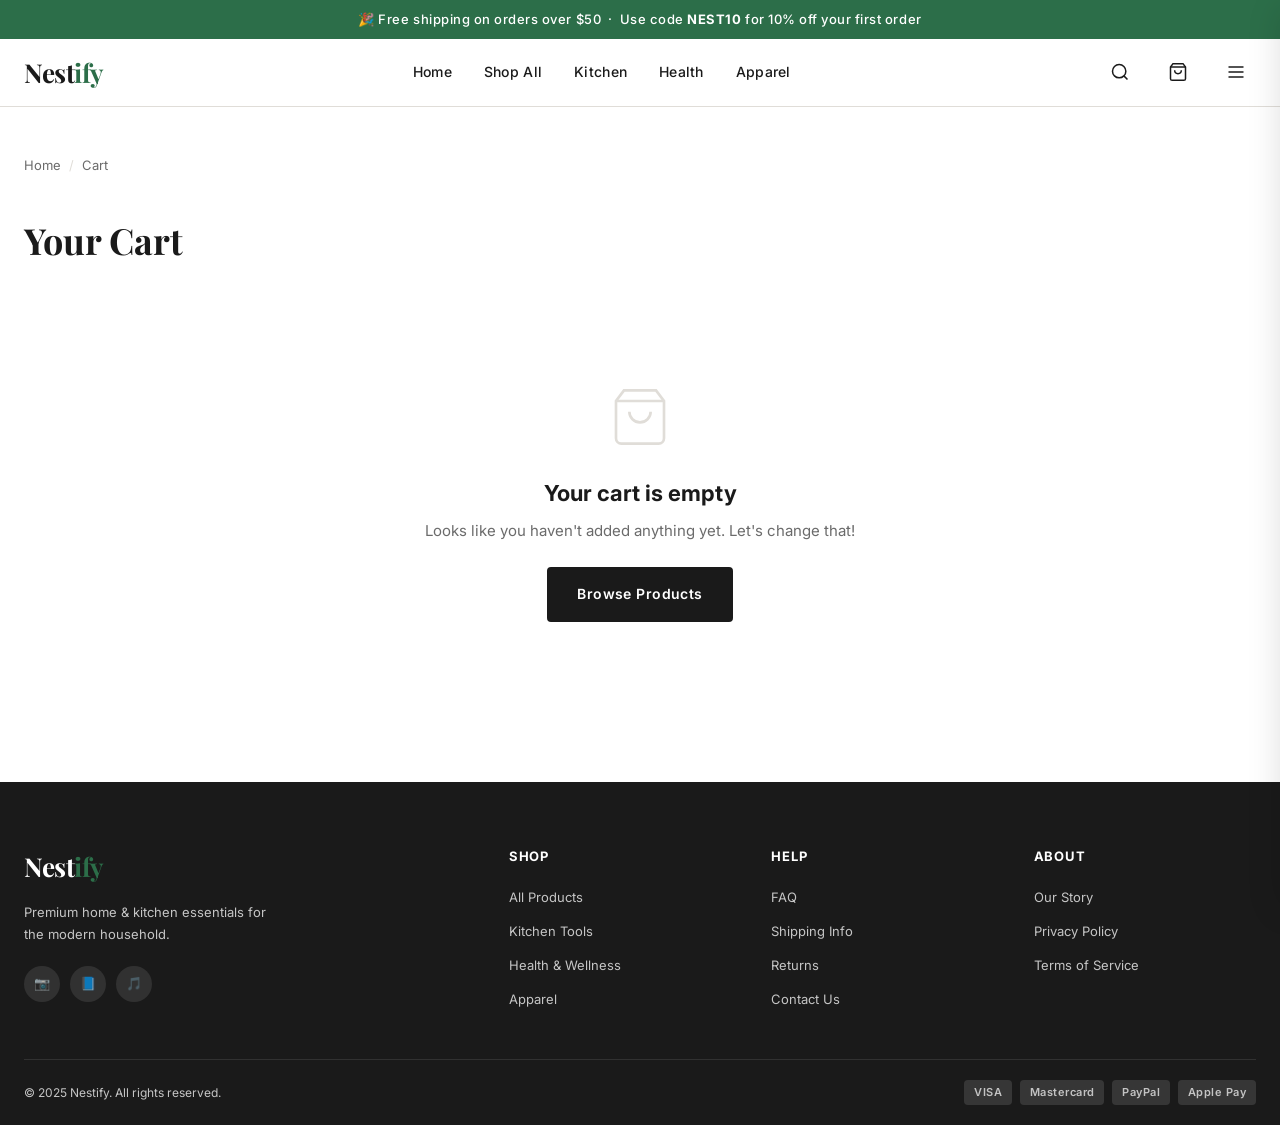
==== nestify/cart.html @ c95e694c "Add Nestify Shopify Dawn-theme prototype store Complete static prototype of the Nestify e-commerce s" ====
<!DOCTYPE html>
<html lang="en">
<head>
  <meta charset="UTF-8" />
  <meta name="viewport" content="width=device-width, initial-scale=1.0" />
  <title>Cart — Nestify</title>
  <link rel="preconnect" href="https://fonts.googleapis.com" />
  <link href="https://fonts.googleapis.com/css2?family=Playfair+Display:wght@700&family=Inter:wght@400;500;600;700;800&display=swap" rel="stylesheet" />
  <link rel="stylesheet" href="css/nestify-theme.css" />
</head>
<body>

<!-- ANNOUNCEMENT BAR -->
<div class="announcement-bar">
  🎉 Free shipping on orders over $50 &nbsp;·&nbsp; Use code <strong>NEST10</strong> for 10% off your first order
</div>

<!-- HEADER -->
<header class="site-header">
  <div class="container header-inner">
    <a href="index.html" class="site-logo">Nest<span>ify</span></a>
    <nav class="header-nav">
      <a href="index.html">Home</a>
      <a href="collections.html">Shop All</a>
      <a href="collections.html#kitchen">Kitchen</a>
      <a href="collections.html#health">Health</a>
      <a href="collections.html#apparel">Apparel</a>
    </nav>
    <div class="header-actions">
      <button aria-label="Search" onclick="toggleSearch()">
        <svg viewBox="0 0 24 24"><circle cx="11" cy="11" r="8"/><path d="m21 21-4.35-4.35"/></svg>
      </button>
      <a href="cart.html" aria-label="Cart" class="active">
        <svg viewBox="0 0 24 24"><path d="M6 2 3 6v14a2 2 0 0 0 2 2h14a2 2 0 0 0 2-2V6l-3-4z"/><line x1="3" y1="6" x2="21" y2="6"/><path d="M16 10a4 4 0 0 1-8 0"/></svg>
        <span class="cart-count" id="cart-count">0</span>
      </a>
      <button class="menu-toggle" aria-label="Menu" onclick="toggleMenu()">
        <svg viewBox="0 0 24 24"><line x1="3" y1="12" x2="21" y2="12"/><line x1="3" y1="6" x2="21" y2="6"/><line x1="3" y1="18" x2="21" y2="18"/></svg>
      </button>
    </div>
  </div>
</header>

<div class="drawer-overlay" id="drawer-overlay" onclick="toggleMenu()"></div>
<div class="mobile-drawer" id="mobile-drawer">
  <div style="padding:24px;">
    <div style="display:flex;justify-content:space-between;align-items:center;margin-bottom:32px;">
      <span class="site-logo">Nest<span>ify</span></span>
      <button onclick="toggleMenu()" style="font-size:22px;background:none;border:none;cursor:pointer;">✕</button>
    </div>
    <nav style="display:flex;flex-direction:column;gap:20px;">
      <a href="index.html" style="font-size:18px;font-weight:600;">Home</a>
      <a href="collections.html" style="font-size:18px;font-weight:600;">Shop All</a>
      <a href="cart.html" style="font-size:18px;font-weight:600;">Cart</a>
    </nav>
  </div>
</div>

<!-- CART PAGE -->
<main class="cart-page">
  <div class="container">
    <nav class="breadcrumb">
      <a href="index.html">Home</a>
      <span class="breadcrumb-sep">/</span>
      <span>Cart</span>
    </nav>

    <h1>Your Cart <span id="cart-item-count" style="font-size:22px;font-weight:400;color:var(--color-text-muted);"></span></h1>

    <!-- EMPTY STATE -->
    <div class="empty-cart" id="empty-cart" style="display:none;">
      <svg viewBox="0 0 24 24">
        <path d="M6 2 3 6v14a2 2 0 0 0 2 2h14a2 2 0 0 0 2-2V6l-3-4z"/>
        <line x1="3" y1="6" x2="21" y2="6"/>
        <path d="M16 10a4 4 0 0 1-8 0"/>
      </svg>
      <h2>Your cart is empty</h2>
      <p>Looks like you haven't added anything yet. Let's change that!</p>
      <a href="collections.html" class="btn btn-dark">Browse Products</a>
    </div>

    <!-- CART CONTENT -->
    <div class="cart-layout" id="cart-content">

      <!-- ITEMS -->
      <div>
        <div class="cart-items" id="cart-items-list"></div>

        <!-- CONTINUE SHOPPING -->
        <div style="margin-top:24px;">
          <a href="collections.html" style="font-size:13px;color:var(--color-text-muted);display:inline-flex;align-items:center;gap:6px;">
            ← Continue shopping
          </a>
        </div>
      </div>

      <!-- SUMMARY -->
      <div>
        <div class="cart-summary">
          <h3>Order Summary</h3>

          <div class="summary-line">
            <span>Subtotal (<span id="sum-qty">0</span> items)</span>
            <span id="sum-subtotal">$0.00</span>
          </div>
          <div class="summary-line">
            <span>Shipping</span>
            <span id="sum-shipping">Calculated at checkout</span>
          </div>
          <div class="summary-line">
            <span>Discount</span>
            <span id="sum-discount" style="color:var(--color-sale);">—</span>
          </div>

          <div class="summary-total">
            <span>Estimated Total</span>
            <span id="sum-total">$0.00</span>
          </div>

          <button class="btn-green btn" onclick="checkout()" style="margin-bottom:12px;">
            Proceed to Checkout →
          </button>
          <button class="btn btn-outline" onclick="window.location='collections.html'" style="width:100%;padding:13px;">
            Continue Shopping
          </button>

          <!-- PROMO CODE -->
          <div style="margin-top:20px;padding-top:20px;border-top:1px solid var(--color-border);">
            <p style="font-size:12px;font-weight:700;letter-spacing:.04em;text-transform:uppercase;margin-bottom:8px;">Discount Code</p>
            <div style="display:flex;gap:0;">
              <input type="text" id="promo-input" placeholder="NEST10" style="flex:1;padding:10px 14px;border:1px solid var(--color-border);border-radius:var(--radius) 0 0 var(--radius);font-size:13px;font-family:inherit;outline:none;" />
              <button onclick="applyPromo()" style="padding:10px 16px;background:var(--color-text);color:#fff;font-size:13px;font-weight:600;border-radius:0 var(--radius) var(--radius) 0;font-family:inherit;cursor:pointer;border:none;">Apply</button>
            </div>
            <p id="promo-msg" style="font-size:12px;margin-top:6px;color:var(--color-accent);display:none;">✓ Discount applied!</p>
          </div>

          <!-- NOTE -->
          <div class="cart-note" style="margin-top:16px;">
            <label for="order-note">Order Note</label>
            <textarea id="order-note" placeholder="Any special instructions? Gift message?"></textarea>
          </div>

          <!-- TRUST BADGES -->
          <div style="display:flex;flex-direction:column;gap:8px;margin-top:16px;padding-top:16px;border-top:1px solid var(--color-border);">
            <div style="display:flex;align-items:center;gap:8px;font-size:12px;color:var(--color-text-muted);">
              <span>🔒</span> SSL encrypted secure checkout
            </div>
            <div style="display:flex;align-items:center;gap:8px;font-size:12px;color:var(--color-text-muted);">
              <span>↩️</span> 30-day hassle-free returns
            </div>
            <div style="display:flex;align-items:center;gap:8px;font-size:12px;color:var(--color-text-muted);">
              <span>🚚</span> Free shipping on orders over $50
            </div>
          </div>
        </div>

        <!-- PAYMENT ICONS -->
        <div style="text-align:center;margin-top:16px;">
          <p style="font-size:11px;color:var(--color-text-muted);margin-bottom:8px;">We accept</p>
          <div class="footer-payments" style="justify-content:center;">
            <span class="payment-badge">VISA</span>
            <span class="payment-badge">Mastercard</span>
            <span class="payment-badge">PayPal</span>
            <span class="payment-badge">Apple Pay</span>
            <span class="payment-badge">Shop Pay</span>
          </div>
        </div>
      </div>
    </div>

  </div>
</main>

<!-- FOOTER -->
<footer class="site-footer">
  <div class="container">
    <div class="footer-grid">
      <div class="footer-brand">
        <a href="index.html" class="site-logo">Nest<span>ify</span></a>
        <p>Premium home & kitchen essentials for the modern household.</p>
        <div class="footer-social">
          <a href="#" aria-label="Instagram">📷</a>
          <a href="#" aria-label="Facebook">📘</a>
          <a href="#" aria-label="TikTok">🎵</a>
        </div>
      </div>
      <div class="footer-col">
        <h4>Shop</h4>
        <ul>
          <li><a href="collections.html">All Products</a></li>
          <li><a href="collections.html#kitchen">Kitchen Tools</a></li>
          <li><a href="collections.html#health">Health & Wellness</a></li>
          <li><a href="collections.html#apparel">Apparel</a></li>
        </ul>
      </div>
      <div class="footer-col">
        <h4>Help</h4>
        <ul>
          <li><a href="#">FAQ</a></li>
          <li><a href="#">Shipping Info</a></li>
          <li><a href="#">Returns</a></li>
          <li><a href="#">Contact Us</a></li>
        </ul>
      </div>
      <div class="footer-col">
        <h4>About</h4>
        <ul>
          <li><a href="#">Our Story</a></li>
          <li><a href="#">Privacy Policy</a></li>
          <li><a href="#">Terms of Service</a></li>
        </ul>
      </div>
    </div>
    <div class="footer-bottom">
      <p>© 2025 Nestify. All rights reserved.</p>
      <div class="footer-payments">
        <span class="payment-badge">VISA</span>
        <span class="payment-badge">Mastercard</span>
        <span class="payment-badge">PayPal</span>
        <span class="payment-badge">Apple Pay</span>
      </div>
    </div>
  </div>
</footer>

<div class="toast" id="toast">
  <span class="toast-icon">✓</span>
  <span id="toast-msg">Item removed from cart.</span>
</div>

<script src="js/main.js"></script>
<script>
  document.addEventListener('DOMContentLoaded', renderCartPage);
</script>
</body>
</html>
---- nestify/css/nestify-theme.css ----
/* ============================================
   NESTIFY — Shopify Dawn Theme Prototype
   ============================================ */

/* --- Reset & Base --- */
*, *::before, *::after { box-sizing: border-box; margin: 0; padding: 0; }

:root {
  --color-bg: #ffffff;
  --color-bg-secondary: #f8f7f5;
  --color-text: #1a1a1a;
  --color-text-muted: #6b6b6b;
  --color-border: #e0ddd8;
  --color-accent: #2c6e49;
  --color-accent-hover: #1e4f34;
  --color-badge: #d4edda;
  --color-badge-text: #155724;
  --color-error: #c0392b;
  --color-sale: #c0392b;
  --font-heading: 'Playfair Display', Georgia, serif;
  --font-body: 'Inter', 'Helvetica Neue', Arial, sans-serif;
  --radius: 4px;
  --radius-lg: 8px;
  --shadow-sm: 0 1px 4px rgba(0,0,0,.07);
  --shadow-md: 0 4px 16px rgba(0,0,0,.10);
  --shadow-lg: 0 8px 32px rgba(0,0,0,.13);
  --transition: .22s ease;
  --header-h: 68px;
  --max-w: 1320px;
  --gutter: 24px;
}

html { scroll-behavior: smooth; }

body {
  font-family: var(--font-body);
  background: var(--color-bg);
  color: var(--color-text);
  font-size: 15px;
  line-height: 1.6;
  -webkit-font-smoothing: antialiased;
}

img { display: block; max-width: 100%; }
a { color: inherit; text-decoration: none; }
button { cursor: pointer; border: none; background: none; font-family: inherit; }
ul { list-style: none; }

.container {
  max-width: var(--max-w);
  margin: 0 auto;
  padding: 0 var(--gutter);
}

/* ============ ANNOUNCEMENT BAR ============ */
.announcement-bar {
  background: var(--color-accent);
  color: #fff;
  text-align: center;
  font-size: 13px;
  letter-spacing: .04em;
  padding: 9px 16px;
  font-weight: 500;
}

/* ============ HEADER ============ */
.site-header {
  position: sticky;
  top: 0;
  z-index: 900;
  background: var(--color-bg);
  border-bottom: 1px solid var(--color-border);
  height: var(--header-h);
  display: flex;
  align-items: center;
}

.header-inner {
  display: flex;
  align-items: center;
  justify-content: space-between;
  width: 100%;
}

.site-logo {
  font-family: var(--font-heading);
  font-size: 26px;
  font-weight: 700;
  color: var(--color-text);
  letter-spacing: -.5px;
}
.site-logo span { color: var(--color-accent); }

.header-nav { display: flex; align-items: center; gap: 32px; }
.header-nav a {
  font-size: 14px;
  font-weight: 500;
  color: var(--color-text);
  letter-spacing: .02em;
  position: relative;
  transition: color var(--transition);
}
.header-nav a::after {
  content: '';
  position: absolute;
  bottom: -3px; left: 0;
  width: 0; height: 2px;
  background: var(--color-accent);
  transition: width var(--transition);
}
.header-nav a:hover { color: var(--color-accent); }
.header-nav a:hover::after, .header-nav a.active::after { width: 100%; }
.header-nav a.active { color: var(--color-accent); }

.header-actions { display: flex; align-items: center; gap: 18px; }
.header-actions button, .header-actions a {
  display: flex; align-items: center; justify-content: center;
  width: 40px; height: 40px;
  border-radius: 50%;
  transition: background var(--transition);
  position: relative;
}
.header-actions button:hover, .header-actions a:hover { background: var(--color-bg-secondary); }
.header-actions svg { width: 20px; height: 20px; stroke: var(--color-text); fill: none; stroke-width: 1.8; }

.cart-count {
  position: absolute; top: 4px; right: 4px;
  background: var(--color-accent);
  color: #fff;
  font-size: 10px; font-weight: 700;
  width: 16px; height: 16px;
  border-radius: 50%;
  display: flex; align-items: center; justify-content: center;
  line-height: 1;
}

.menu-toggle { display: none; }

/* ============ HERO ============ */
.hero {
  position: relative;
  background: linear-gradient(135deg, #1a3a2a 0%, #2c6e49 50%, #3d9970 100%);
  min-height: 580px;
  display: flex; align-items: center;
  overflow: hidden;
}
.hero::before {
  content: '';
  position: absolute; inset: 0;
  background: url("data:image/svg+xml,%3Csvg width='60' height='60' viewBox='0 0 60 60' xmlns='http://www.w3.org/2000/svg'%3E%3Cg fill='none' fill-rule='evenodd'%3E%3Cg fill='%23ffffff' fill-opacity='0.03'%3E%3Cpath d='M36 34v-4h-2v4h-4v2h4v4h2v-4h4v-2h-4zm0-30V0h-2v4h-4v2h4v4h2V6h4V4h-4zM6 34v-4H4v4H0v2h4v4h2v-4h4v-2H6zM6 4V0H4v4H0v2h4v4h2V6h4V4H6z'/%3E%3C/g%3E%3C/g%3E%3C/svg%3E");
}

.hero-content {
  position: relative;
  z-index: 1;
  max-width: 640px;
}
.hero-eyebrow {
  font-size: 12px;
  font-weight: 600;
  letter-spacing: .12em;
  text-transform: uppercase;
  color: rgba(255,255,255,.7);
  margin-bottom: 16px;
}
.hero h1 {
  font-family: var(--font-heading);
  font-size: clamp(36px, 5vw, 62px);
  font-weight: 700;
  color: #fff;
  line-height: 1.1;
  margin-bottom: 20px;
  letter-spacing: -.5px;
}
.hero p {
  font-size: 17px;
  color: rgba(255,255,255,.82);
  margin-bottom: 36px;
  max-width: 480px;
  line-height: 1.65;
}
.hero-btns { display: flex; gap: 14px; flex-wrap: wrap; }

/* ============ BUTTONS ============ */
.btn {
  display: inline-flex; align-items: center; justify-content: center; gap: 8px;
  padding: 14px 28px;
  font-size: 14px; font-weight: 600;
  letter-spacing: .03em;
  border-radius: var(--radius);
  transition: all var(--transition);
  white-space: nowrap;
}
.btn-primary {
  background: #fff;
  color: var(--color-accent);
  border: 2px solid #fff;
}
.btn-primary:hover {
  background: transparent;
  color: #fff;
}
.btn-secondary {
  background: transparent;
  color: #fff;
  border: 2px solid rgba(255,255,255,.6);
}
.btn-secondary:hover {
  background: rgba(255,255,255,.1);
  border-color: #fff;
}
.btn-dark {
  background: var(--color-text);
  color: #fff;
  border: 2px solid var(--color-text);
}
.btn-dark:hover { background: #333; border-color: #333; }
.btn-outline {
  background: transparent;
  color: var(--color-text);
  border: 2px solid var(--color-border);
}
.btn-outline:hover { border-color: var(--color-text); }
.btn-green {
  background: var(--color-accent);
  color: #fff;
  border: 2px solid var(--color-accent);
  width: 100%;
  padding: 15px;
  font-size: 15px;
}
.btn-green:hover { background: var(--color-accent-hover); border-color: var(--color-accent-hover); }

/* ============ SECTION HEADER ============ */
.section { padding: 72px 0; }
.section-alt { background: var(--color-bg-secondary); }

.section-header {
  text-align: center;
  margin-bottom: 48px;
}
.section-header .eyebrow {
  font-size: 11px; font-weight: 700;
  letter-spacing: .14em; text-transform: uppercase;
  color: var(--color-accent);
  margin-bottom: 10px;
}
.section-header h2 {
  font-family: var(--font-heading);
  font-size: clamp(26px, 3.5vw, 40px);
  font-weight: 700;
  letter-spacing: -.3px;
  margin-bottom: 12px;
}
.section-header p {
  color: var(--color-text-muted);
  font-size: 15px;
  max-width: 520px;
  margin: 0 auto;
}

/* ============ PRODUCT GRID ============ */
.product-grid {
  display: grid;
  grid-template-columns: repeat(auto-fill, minmax(260px, 1fr));
  gap: 28px;
}

.product-card {
  background: var(--color-bg);
  border-radius: var(--radius-lg);
  overflow: hidden;
  border: 1px solid var(--color-border);
  transition: box-shadow var(--transition), transform var(--transition);
  position: relative;
}
.product-card:hover {
  box-shadow: var(--shadow-md);
  transform: translateY(-3px);
}

.product-card-media {
  position: relative;
  overflow: hidden;
  aspect-ratio: 1 / 1;
  background: var(--color-bg-secondary);
}
.product-card-media img {
  width: 100%; height: 100%;
  object-fit: cover;
  transition: transform .4s ease;
}
.product-card:hover .product-card-media img { transform: scale(1.04); }

.product-badge {
  position: absolute; top: 12px; left: 12px;
  background: var(--color-accent);
  color: #fff;
  font-size: 11px; font-weight: 700;
  padding: 4px 10px;
  border-radius: 50px;
  letter-spacing: .04em;
  text-transform: uppercase;
}
.product-badge.sale { background: var(--color-sale); }

.product-card-quick-add {
  position: absolute; bottom: 0; left: 0; right: 0;
  background: rgba(255,255,255,.96);
  padding: 14px 16px;
  transform: translateY(100%);
  transition: transform var(--transition);
  border-top: 1px solid var(--color-border);
}
.product-card:hover .product-card-quick-add { transform: translateY(0); }

.product-card-info { padding: 16px; }
.product-card-vendor {
  font-size: 11px; font-weight: 600;
  text-transform: uppercase; letter-spacing: .08em;
  color: var(--color-text-muted);
  margin-bottom: 5px;
}
.product-card-title {
  font-size: 15px; font-weight: 600;
  color: var(--color-text);
  margin-bottom: 8px;
  line-height: 1.35;
}
.product-card-title a:hover { color: var(--color-accent); }

.product-price { display: flex; align-items: center; gap: 8px; }
.price { font-size: 16px; font-weight: 700; color: var(--color-text); }
.price-compare {
  font-size: 13px; color: var(--color-text-muted);
  text-decoration: line-through;
}
.price-sale { color: var(--color-sale); }

.product-rating { display: flex; align-items: center; gap: 5px; margin-top: 6px; }
.stars { color: #f4a900; font-size: 13px; letter-spacing: 1px; }
.rating-count { font-size: 12px; color: var(--color-text-muted); }

/* ============ MARQUEE BAND ============ */
.marquee-band {
  background: var(--color-text);
  color: #fff;
  padding: 14px 0;
  overflow: hidden;
}
.marquee-track {
  display: flex;
  gap: 0;
  animation: marquee 28s linear infinite;
  width: max-content;
}
.marquee-item {
  white-space: nowrap;
  font-size: 13px; font-weight: 600;
  letter-spacing: .06em;
  text-transform: uppercase;
  padding: 0 32px;
  display: flex; align-items: center; gap: 16px;
}
.marquee-item::before { content: '★'; color: var(--color-accent); font-size: 10px; }
@keyframes marquee { from { transform: translateX(0); } to { transform: translateX(-50%); } }

/* ============ CATEGORIES ============ */
.categories-grid {
  display: grid;
  grid-template-columns: repeat(4, 1fr);
  gap: 16px;
}
.category-card {
  position: relative; border-radius: var(--radius-lg); overflow: hidden;
  aspect-ratio: 3/4; cursor: pointer;
}
.category-card-bg {
  width: 100%; height: 100%;
  object-fit: cover;
  transition: transform .5s ease;
}
.category-card:hover .category-card-bg { transform: scale(1.07); }
.category-overlay {
  position: absolute; inset: 0;
  background: linear-gradient(to top, rgba(0,0,0,.65) 0%, transparent 55%);
  display: flex; align-items: flex-end;
  padding: 20px;
}
.category-label {
  font-size: 15px; font-weight: 700;
  color: #fff; letter-spacing: .02em;
}
.category-count {
  font-size: 12px; color: rgba(255,255,255,.7);
  margin-top: 2px;
}

/* ============ FEATURES BAR ============ */
.features-bar {
  display: grid;
  grid-template-columns: repeat(4, 1fr);
  gap: 0;
  border: 1px solid var(--color-border);
  border-radius: var(--radius-lg);
  overflow: hidden;
}
.feature-item {
  display: flex; align-items: flex-start; gap: 14px;
  padding: 28px 24px;
  border-right: 1px solid var(--color-border);
}
.feature-item:last-child { border-right: none; }
.feature-icon {
  width: 44px; height: 44px; flex-shrink: 0;
  background: var(--color-bg-secondary);
  border-radius: 50%;
  display: flex; align-items: center; justify-content: center;
}
.feature-icon svg { width: 20px; height: 20px; stroke: var(--color-accent); fill: none; stroke-width: 1.8; }
.feature-text h4 { font-size: 14px; font-weight: 700; margin-bottom: 3px; }
.feature-text p { font-size: 12px; color: var(--color-text-muted); line-height: 1.4; }

/* ============ TESTIMONIALS ============ */
.testimonials-grid {
  display: grid;
  grid-template-columns: repeat(3, 1fr);
  gap: 24px;
}
.testimonial-card {
  background: var(--color-bg);
  border: 1px solid var(--color-border);
  border-radius: var(--radius-lg);
  padding: 28px;
}
.testimonial-stars { color: #f4a900; font-size: 16px; margin-bottom: 14px; }
.testimonial-text {
  font-size: 14px; line-height: 1.7;
  color: var(--color-text);
  margin-bottom: 20px;
  font-style: italic;
}
.testimonial-author { display: flex; align-items: center; gap: 12px; }
.testimonial-avatar {
  width: 40px; height: 40px; border-radius: 50%;
  background: var(--color-accent);
  display: flex; align-items: center; justify-content: center;
  font-size: 15px; font-weight: 700; color: #fff;
  flex-shrink: 0;
}
.testimonial-name { font-size: 14px; font-weight: 700; }
.testimonial-location { font-size: 12px; color: var(--color-text-muted); }

/* ============ NEWSLETTER ============ */
.newsletter {
  background: var(--color-accent);
  border-radius: var(--radius-lg);
  padding: 56px 48px;
  display: flex; align-items: center; justify-content: space-between;
  gap: 40px;
  flex-wrap: wrap;
}
.newsletter-copy h2 {
  font-family: var(--font-heading);
  font-size: 30px; color: #fff; font-weight: 700;
  margin-bottom: 8px;
}
.newsletter-copy p { color: rgba(255,255,255,.8); font-size: 15px; }
.newsletter-form { display: flex; gap: 0; max-width: 420px; flex: 1; min-width: 280px; }
.newsletter-form input {
  flex: 1; padding: 14px 18px;
  border: none; border-radius: var(--radius) 0 0 var(--radius);
  font-size: 14px; font-family: inherit;
  outline: none;
}
.newsletter-form button {
  padding: 14px 22px;
  background: var(--color-text);
  color: #fff;
  font-size: 14px; font-weight: 600;
  border-radius: 0 var(--radius) var(--radius) 0;
  transition: background var(--transition);
  font-family: inherit;
}
.newsletter-form button:hover { background: #333; }

/* ============ FOOTER ============ */
.site-footer {
  background: var(--color-text);
  color: rgba(255,255,255,.75);
  padding: 64px 0 0;
}
.footer-grid {
  display: grid;
  grid-template-columns: 2fr 1fr 1fr 1fr;
  gap: 40px;
  padding-bottom: 48px;
  border-bottom: 1px solid rgba(255,255,255,.1);
}
.footer-brand .site-logo { color: #fff; margin-bottom: 14px; display: block; }
.footer-brand p { font-size: 13px; line-height: 1.7; max-width: 260px; }
.footer-social { display: flex; gap: 10px; margin-top: 20px; }
.footer-social a {
  width: 36px; height: 36px;
  background: rgba(255,255,255,.1);
  border-radius: 50%;
  display: flex; align-items: center; justify-content: center;
  transition: background var(--transition);
  font-size: 13px;
}
.footer-social a:hover { background: var(--color-accent); }
.footer-col h4 {
  color: #fff; font-size: 13px; font-weight: 700;
  letter-spacing: .06em; text-transform: uppercase;
  margin-bottom: 18px;
}
.footer-col ul { display: flex; flex-direction: column; gap: 10px; }
.footer-col ul li a {
  font-size: 13px;
  transition: color var(--transition);
}
.footer-col ul li a:hover { color: #fff; }
.footer-bottom {
  padding: 20px 0;
  display: flex; align-items: center; justify-content: space-between;
  font-size: 12px;
}
.footer-payments { display: flex; gap: 8px; flex-wrap: wrap; }
.payment-badge {
  background: rgba(255,255,255,.12);
  border-radius: 4px; padding: 4px 10px;
  font-size: 11px; font-weight: 600; color: rgba(255,255,255,.7);
  letter-spacing: .04em;
}

/* ============ PRODUCT PAGE ============ */
.product-page { padding: 48px 0 80px; }
.breadcrumb {
  display: flex; align-items: center; gap: 8px;
  font-size: 13px; color: var(--color-text-muted);
  margin-bottom: 36px;
}
.breadcrumb a:hover { color: var(--color-text); }
.breadcrumb-sep { color: var(--color-border); }

.product-layout {
  display: grid;
  grid-template-columns: 1fr 1fr;
  gap: 60px;
  align-items: start;
}

.product-gallery { position: sticky; top: calc(var(--header-h) + 24px); }
.gallery-main {
  aspect-ratio: 1/1;
  border-radius: var(--radius-lg);
  overflow: hidden;
  background: var(--color-bg-secondary);
  margin-bottom: 12px;
}
.gallery-main img { width: 100%; height: 100%; object-fit: cover; }
.gallery-thumbs { display: flex; gap: 10px; flex-wrap: wrap; }
.gallery-thumb {
  width: 72px; height: 72px; border-radius: var(--radius);
  overflow: hidden; border: 2px solid transparent;
  cursor: pointer; transition: border-color var(--transition);
  background: var(--color-bg-secondary);
}
.gallery-thumb.active, .gallery-thumb:hover { border-color: var(--color-accent); }
.gallery-thumb img { width: 100%; height: 100%; object-fit: cover; }

.product-info {}
.product-vendor {
  font-size: 12px; font-weight: 700; letter-spacing: .08em;
  text-transform: uppercase; color: var(--color-accent);
  margin-bottom: 8px;
}
.product-title {
  font-family: var(--font-heading);
  font-size: clamp(24px, 3vw, 36px);
  font-weight: 700; line-height: 1.15;
  margin-bottom: 16px;
}
.product-rating-bar { display: flex; align-items: center; gap: 10px; margin-bottom: 20px; }
.product-rating-bar .stars { font-size: 16px; }
.product-rating-bar .rating-count { font-size: 13px; color: var(--color-text-muted); }
.product-rating-bar .divider { color: var(--color-border); }
.product-rating-bar a { font-size: 13px; color: var(--color-accent); }

.product-price-block {
  display: flex; align-items: baseline; gap: 12px;
  margin-bottom: 24px;
}
.product-price-block .price { font-size: 28px; font-weight: 800; }
.product-price-block .price-compare { font-size: 18px; }

.product-description {
  font-size: 14px; color: var(--color-text-muted);
  line-height: 1.75; margin-bottom: 28px;
  border-top: 1px solid var(--color-border);
  padding-top: 24px;
}
.product-description ul { padding-left: 18px; margin-top: 10px; }
.product-description ul li { margin-bottom: 5px; list-style: disc; }

.variant-label {
  font-size: 13px; font-weight: 700;
  margin-bottom: 10px;
}
.variant-options { display: flex; gap: 8px; flex-wrap: wrap; margin-bottom: 20px; }
.variant-btn {
  padding: 8px 16px;
  border: 2px solid var(--color-border);
  border-radius: var(--radius);
  font-size: 13px; font-weight: 500;
  transition: all var(--transition);
}
.variant-btn:hover, .variant-btn.active {
  border-color: var(--color-accent);
  color: var(--color-accent);
  background: #e8f5ee;
}

.qty-selector { display: flex; align-items: center; gap: 0; margin-bottom: 20px; }
.qty-selector label { font-size: 13px; font-weight: 700; margin-right: 14px; }
.qty-btn {
  width: 40px; height: 44px;
  border: 1px solid var(--color-border);
  background: var(--color-bg-secondary);
  font-size: 18px; font-weight: 300;
  display: flex; align-items: center; justify-content: center;
  transition: background var(--transition);
}
.qty-btn:hover { background: var(--color-border); }
.qty-btn:first-of-type { border-radius: var(--radius) 0 0 var(--radius); }
.qty-btn:last-of-type { border-radius: 0 var(--radius) var(--radius) 0; }
.qty-input {
  width: 52px; height: 44px; text-align: center;
  border: 1px solid var(--color-border);
  border-left: none; border-right: none;
  font-size: 15px; font-weight: 600;
  font-family: inherit; outline: none;
}

.product-actions { display: flex; flex-direction: column; gap: 12px; margin-bottom: 28px; }
.btn-add-cart {
  padding: 16px 28px;
  background: var(--color-text);
  color: #fff;
  font-size: 15px; font-weight: 700;
  border-radius: var(--radius);
  transition: background var(--transition);
  letter-spacing: .02em;
  text-align: center;
}
.btn-add-cart:hover { background: #333; }
.btn-buy-now {
  padding: 16px 28px;
  background: var(--color-accent);
  color: #fff;
  font-size: 15px; font-weight: 700;
  border-radius: var(--radius);
  transition: background var(--transition);
  letter-spacing: .02em;
  text-align: center;
}
.btn-buy-now:hover { background: var(--color-accent-hover); }

.product-meta { font-size: 13px; color: var(--color-text-muted); }
.product-meta span { color: var(--color-text); font-weight: 600; }
.product-meta p { margin-bottom: 5px; }

.trust-badges {
  display: flex; flex-wrap: wrap; gap: 16px;
  margin-top: 24px; padding-top: 24px;
  border-top: 1px solid var(--color-border);
}
.trust-badge { display: flex; align-items: center; gap: 7px; font-size: 12px; color: var(--color-text-muted); }
.trust-badge svg { width: 16px; height: 16px; stroke: var(--color-accent); fill: none; stroke-width: 2; }

/* ============ CART PAGE ============ */
.cart-page { padding: 48px 0 80px; }
.cart-page h1 {
  font-family: var(--font-heading);
  font-size: 36px; font-weight: 700; margin-bottom: 36px;
}
.cart-layout { display: grid; grid-template-columns: 1fr 380px; gap: 48px; align-items: start; }

.cart-items { display: flex; flex-direction: column; gap: 0; }
.cart-item {
  display: grid; grid-template-columns: 96px 1fr auto;
  gap: 20px; align-items: start;
  padding: 24px 0;
  border-bottom: 1px solid var(--color-border);
}
.cart-item-image {
  width: 96px; height: 96px;
  border-radius: var(--radius);
  overflow: hidden; background: var(--color-bg-secondary);
}
.cart-item-image img { width: 100%; height: 100%; object-fit: cover; }
.cart-item-title { font-size: 15px; font-weight: 600; margin-bottom: 4px; }
.cart-item-variant { font-size: 13px; color: var(--color-text-muted); margin-bottom: 10px; }
.cart-item-price { font-size: 15px; font-weight: 700; }
.cart-item-remove { font-size: 12px; color: var(--color-text-muted); margin-top: 8px; cursor: pointer; }
.cart-item-remove:hover { color: var(--color-error); }

.cart-summary {
  background: var(--color-bg-secondary);
  border: 1px solid var(--color-border);
  border-radius: var(--radius-lg);
  padding: 28px;
  position: sticky; top: calc(var(--header-h) + 24px);
}
.cart-summary h3 { font-size: 17px; font-weight: 700; margin-bottom: 20px; }
.summary-line {
  display: flex; justify-content: space-between;
  font-size: 14px; padding: 8px 0;
  border-bottom: 1px solid var(--color-border);
}
.summary-line:last-of-type { border-bottom: none; }
.summary-total {
  display: flex; justify-content: space-between;
  font-size: 17px; font-weight: 800;
  padding: 16px 0 20px;
  border-top: 2px solid var(--color-text);
  margin-top: 4px;
}
.cart-note { margin: 16px 0; }
.cart-note label { font-size: 12px; font-weight: 700; letter-spacing: .04em; text-transform: uppercase; display: block; margin-bottom: 6px; }
.cart-note textarea {
  width: 100%; border: 1px solid var(--color-border);
  border-radius: var(--radius); padding: 10px;
  font-size: 13px; font-family: inherit; resize: vertical;
  min-height: 72px; outline: none;
}
.cart-note textarea:focus { border-color: var(--color-accent); }

.empty-cart { text-align: center; padding: 80px 0; }
.empty-cart svg { width: 64px; height: 64px; stroke: var(--color-border); fill: none; margin: 0 auto 20px; }
.empty-cart h2 { font-size: 22px; margin-bottom: 8px; }
.empty-cart p { color: var(--color-text-muted); margin-bottom: 24px; }

/* ============ COLLECTION PAGE ============ */
.collection-hero {
  background: var(--color-bg-secondary);
  padding: 48px 0;
  text-align: center;
  border-bottom: 1px solid var(--color-border);
}
.collection-hero h1 {
  font-family: var(--font-heading);
  font-size: 42px; font-weight: 700; margin-bottom: 10px;
}
.collection-hero p { color: var(--color-text-muted); font-size: 15px; }

.collection-toolbar {
  display: flex; align-items: center; justify-content: space-between;
  padding: 20px 0; border-bottom: 1px solid var(--color-border); margin-bottom: 36px;
}
.toolbar-left { font-size: 13px; color: var(--color-text-muted); }
.filter-select {
  padding: 8px 14px; border: 1px solid var(--color-border);
  border-radius: var(--radius); font-size: 13px; font-family: inherit;
  background: var(--color-bg); outline: none; cursor: pointer;
}
.filter-select:focus { border-color: var(--color-accent); }
.toolbar-right { display: flex; align-items: center; gap: 10px; }

/* ============ NOTIFICATION TOAST ============ */
.toast {
  position: fixed; bottom: 28px; right: 28px; z-index: 9999;
  background: var(--color-text);
  color: #fff;
  padding: 14px 22px;
  border-radius: var(--radius-lg);
  font-size: 14px; font-weight: 500;
  box-shadow: var(--shadow-lg);
  display: flex; align-items: center; gap: 10px;
  transform: translateY(80px);
  opacity: 0;
  transition: all .3s ease;
}
.toast.show { transform: translateY(0); opacity: 1; }
.toast-icon { color: var(--color-accent); font-size: 16px; }

/* ============ MOBILE DRAWER ============ */
.mobile-drawer {
  position: fixed; top: 0; right: 0; bottom: 0;
  width: 320px; z-index: 1000;
  background: var(--color-bg);
  box-shadow: var(--shadow-lg);
  transform: translateX(100%);
  transition: transform .3s ease;
  overflow-y: auto;
}
.mobile-drawer.open { transform: translateX(0); }
.drawer-overlay {
  position: fixed; inset: 0; z-index: 999;
  background: rgba(0,0,0,.5);
  opacity: 0; visibility: hidden;
  transition: all .3s ease;
}
.drawer-overlay.show { opacity: 1; visibility: visible; }

/* ============ RESPONSIVE ============ */
@media (max-width: 1100px) {
  .categories-grid { grid-template-columns: repeat(2, 1fr); }
  .features-bar { grid-template-columns: repeat(2, 1fr); }
  .feature-item:nth-child(2) { border-right: none; }
  .footer-grid { grid-template-columns: 1fr 1fr; }
}

@media (max-width: 768px) {
  :root { --header-h: 60px; --gutter: 16px; }
  .header-nav { display: none; }
  .menu-toggle { display: flex; }
  .hero { min-height: 480px; }
  .product-grid { grid-template-columns: repeat(2, 1fr); gap: 16px; }
  .testimonials-grid { grid-template-columns: 1fr; }
  .categories-grid { grid-template-columns: repeat(2, 1fr); gap: 10px; }
  .newsletter { padding: 36px 24px; flex-direction: column; }
  .footer-grid { grid-template-columns: 1fr; }
  .product-layout { grid-template-columns: 1fr; }
  .product-gallery { position: static; }
  .cart-layout { grid-template-columns: 1fr; }
  .features-bar { grid-template-columns: 1fr; }
  .feature-item { border-right: none; border-bottom: 1px solid var(--color-border); }
  .feature-item:last-child { border-bottom: none; }
}

@media (max-width: 480px) {
  .product-grid { grid-template-columns: 1fr; }
  .hero h1 { font-size: 30px; }
}
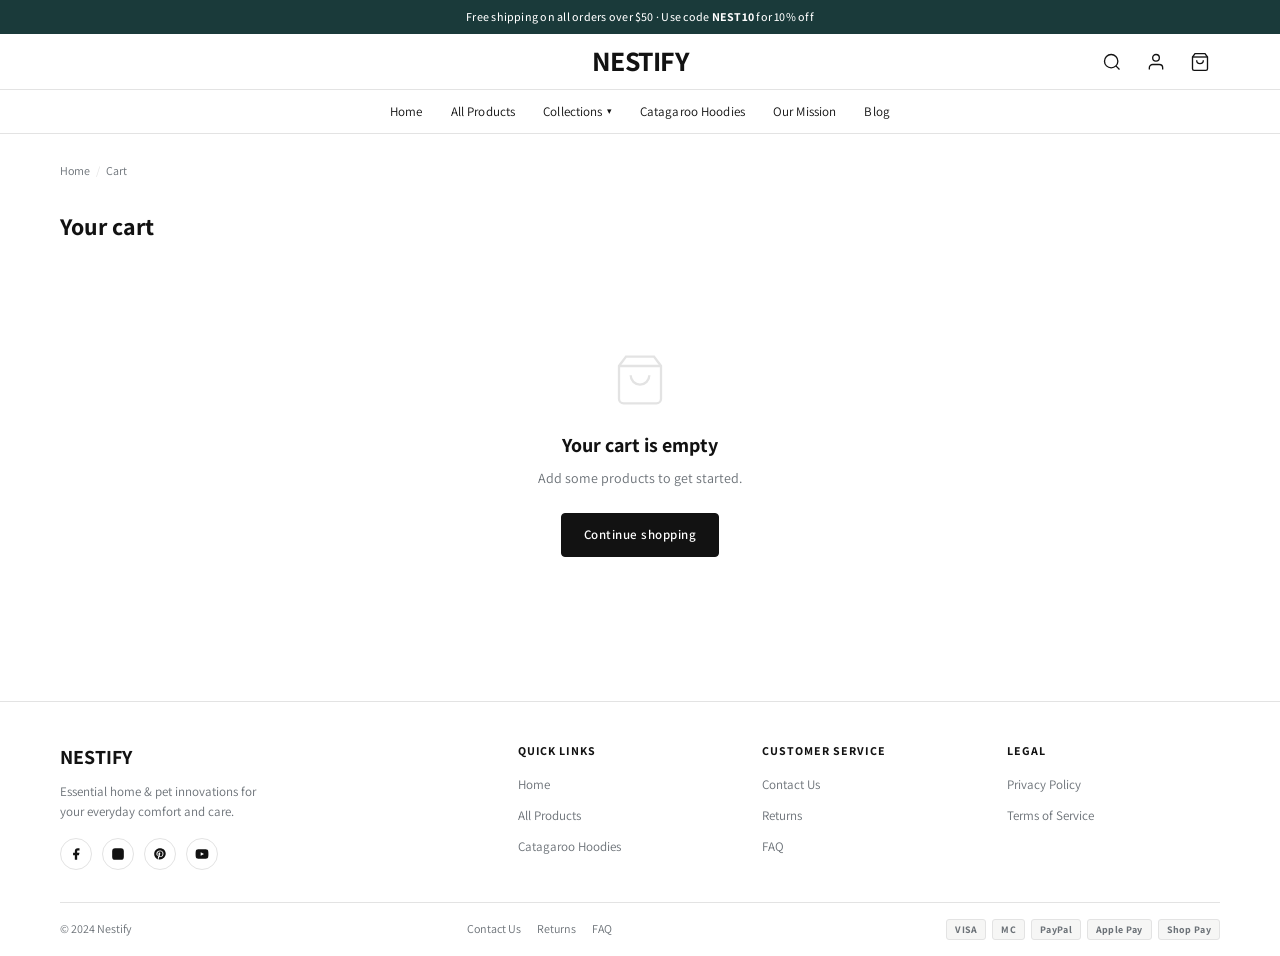
==== commit c2ae58d0: "Rebuild Nestify as authentic Shopify Dawn theme prototype Complete redesign to match the Dawn theme " ====
--- a/nestify/cart.html
+++ b/nestify/cart.html
@@ -5,167 +5,170 @@
   <meta name="viewport" content="width=device-width, initial-scale=1.0" />
   <title>Cart — Nestify</title>
   <link rel="preconnect" href="https://fonts.googleapis.com" />
-  <link href="https://fonts.googleapis.com/css2?family=Playfair+Display:wght@700&family=Inter:wght@400;500;600;700;800&display=swap" rel="stylesheet" />
+  <link href="https://fonts.googleapis.com/css2?family=Assistant:wght@400;500;600;700&display=swap" rel="stylesheet" />
   <link rel="stylesheet" href="css/nestify-theme.css" />
 </head>
 <body>
 
-<!-- ANNOUNCEMENT BAR -->
 <div class="announcement-bar">
-  🎉 Free shipping on orders over $50 &nbsp;·&nbsp; Use code <strong>NEST10</strong> for 10% off your first order
+  Free shipping on all orders over $50 · Use code <strong>NEST10</strong> for 10% off
 </div>
 
-<!-- HEADER -->
 <header class="site-header">
   <div class="container header-inner">
-    <a href="index.html" class="site-logo">Nest<span>ify</span></a>
-    <nav class="header-nav">
-      <a href="index.html">Home</a>
-      <a href="collections.html">Shop All</a>
-      <a href="collections.html#kitchen">Kitchen</a>
-      <a href="collections.html#health">Health</a>
-      <a href="collections.html#apparel">Apparel</a>
-    </nav>
-    <div class="header-actions">
-      <button aria-label="Search" onclick="toggleSearch()">
+    <div class="header-left">
+      <button class="menu-toggle" onclick="openMobileMenu()">
+        <svg viewBox="0 0 24 24"><line x1="3" y1="8" x2="21" y2="8"/><line x1="3" y1="16" x2="21" y2="16"/></svg>
+      </button>
+    </div>
+    <div class="header-center"><a href="index.html" class="site-logo">NESTIFY</a></div>
+    <div class="header-right">
+      <button class="header-icon-btn" onclick="showToast('Search — coming soon!')">
         <svg viewBox="0 0 24 24"><circle cx="11" cy="11" r="8"/><path d="m21 21-4.35-4.35"/></svg>
       </button>
-      <a href="cart.html" aria-label="Cart" class="active">
+      <button class="header-icon-btn" onclick="showToast('Sign in — coming soon!')">
+        <svg viewBox="0 0 24 24"><path d="M20 21v-2a4 4 0 0 0-4-4H8a4 4 0 0 0-4 4v2"/><circle cx="12" cy="7" r="4"/></svg>
+      </button>
+      <a href="cart.html" class="header-icon-btn">
         <svg viewBox="0 0 24 24"><path d="M6 2 3 6v14a2 2 0 0 0 2 2h14a2 2 0 0 0 2-2V6l-3-4z"/><line x1="3" y1="6" x2="21" y2="6"/><path d="M16 10a4 4 0 0 1-8 0"/></svg>
-        <span class="cart-count" id="cart-count">0</span>
+        <span class="cart-badge" id="cart-count" style="display:none;">0</span>
       </a>
-      <button class="menu-toggle" aria-label="Menu" onclick="toggleMenu()">
-        <svg viewBox="0 0 24 24"><line x1="3" y1="12" x2="21" y2="12"/><line x1="3" y1="6" x2="21" y2="6"/><line x1="3" y1="18" x2="21" y2="18"/></svg>
-      </button>
     </div>
   </div>
 </header>
 
-<div class="drawer-overlay" id="drawer-overlay" onclick="toggleMenu()"></div>
-<div class="mobile-drawer" id="mobile-drawer">
-  <div style="padding:24px;">
-    <div style="display:flex;justify-content:space-between;align-items:center;margin-bottom:32px;">
-      <span class="site-logo">Nest<span>ify</span></span>
-      <button onclick="toggleMenu()" style="font-size:22px;background:none;border:none;cursor:pointer;">✕</button>
-    </div>
-    <nav style="display:flex;flex-direction:column;gap:20px;">
-      <a href="index.html" style="font-size:18px;font-weight:600;">Home</a>
-      <a href="collections.html" style="font-size:18px;font-weight:600;">Shop All</a>
-      <a href="cart.html" style="font-size:18px;font-weight:600;">Cart</a>
-    </nav>
-  </div>
+<nav class="site-nav">
+  <div class="nav-inner">
+    <a href="index.html" class="nav-link">Home</a>
+    <a href="collections.html" class="nav-link">All Products</a>
+    <span class="nav-item">
+      <a href="collections.html" class="nav-link">Collections <span class="caret">▾</span></a>
+      <div class="nav-dropdown">
+        <a href="collections.html#kitchen">Kitchen Tools</a>
+        <a href="collections.html#health">Health &amp; Wellness</a>
+        <a href="collections.html#apparel">Apparel</a>
+      </div>
+    </span>
+    <a href="product.html?id=7" class="nav-link">Catagaroo Hoodies</a>
+    <a href="index.html#our-mission" class="nav-link">Our Mission</a>
+    <a href="#" class="nav-link">Blog</a>
+  </div>
+</nav>
+
+<div class="mobile-overlay" id="mobile-overlay" onclick="closeMobileMenu()"></div>
+<div class="mobile-menu" id="mobile-menu">
+  <div class="mobile-menu-header">
+    <span class="site-logo">NESTIFY</span>
+    <span class="mobile-menu-close" onclick="closeMobileMenu()">✕</span>
+  </div>
+  <nav>
+    <a href="index.html">Home</a>
+    <a href="collections.html">All Products</a>
+    <a href="product.html?id=7">Catagaroo Hoodies</a>
+    <a href="cart.html">Cart</a>
+  </nav>
 </div>
 
 <!-- CART PAGE -->
 <main class="cart-page">
   <div class="container">
+
     <nav class="breadcrumb">
       <a href="index.html">Home</a>
       <span class="breadcrumb-sep">/</span>
       <span>Cart</span>
     </nav>
 
-    <h1>Your Cart <span id="cart-item-count" style="font-size:22px;font-weight:400;color:var(--color-text-muted);"></span></h1>
+    <h1>Your cart <span id="cart-item-count" style="font-size:18px;font-weight:400;color:var(--color-text-2);"></span></h1>
 
     <!-- EMPTY STATE -->
-    <div class="empty-cart" id="empty-cart" style="display:none;">
-      <svg viewBox="0 0 24 24">
-        <path d="M6 2 3 6v14a2 2 0 0 0 2 2h14a2 2 0 0 0 2-2V6l-3-4z"/>
-        <line x1="3" y1="6" x2="21" y2="6"/>
-        <path d="M16 10a4 4 0 0 1-8 0"/>
-      </svg>
-      <h2>Your cart is empty</h2>
-      <p>Looks like you haven't added anything yet. Let's change that!</p>
-      <a href="collections.html" class="btn btn-dark">Browse Products</a>
+    <div id="empty-state" style="display:none;">
+      <div class="empty-cart-state">
+        <svg viewBox="0 0 24 24"><path d="M6 2 3 6v14a2 2 0 0 0 2 2h14a2 2 0 0 0 2-2V6l-3-4z"/><line x1="3" y1="6" x2="21" y2="6"/><path d="M16 10a4 4 0 0 1-8 0"/></svg>
+        <h2>Your cart is empty</h2>
+        <p>Add some products to get started.</p>
+        <a href="collections.html" class="btn btn-primary">Continue shopping</a>
+      </div>
     </div>
 
     <!-- CART CONTENT -->
-    <div class="cart-layout" id="cart-content">
-
-      <!-- ITEMS -->
+    <div id="cart-content" class="cart-layout" style="display:none;">
+
+      <!-- LEFT: Items -->
       <div>
-        <div class="cart-items" id="cart-items-list"></div>
-
-        <!-- CONTINUE SHOPPING -->
-        <div style="margin-top:24px;">
-          <a href="collections.html" style="font-size:13px;color:var(--color-text-muted);display:inline-flex;align-items:center;gap:6px;">
-            ← Continue shopping
-          </a>
+        <div id="cart-items-list"></div>
+        <div style="margin-top:20px;">
+          <a href="collections.html" style="font-size:13px;color:var(--color-text-2);text-decoration:underline;text-underline-offset:2px;">← Continue shopping</a>
         </div>
       </div>
 
-      <!-- SUMMARY -->
+      <!-- RIGHT: Summary -->
       <div>
-        <div class="cart-summary">
-          <h3>Order Summary</h3>
-
-          <div class="summary-line">
-            <span>Subtotal (<span id="sum-qty">0</span> items)</span>
+        <div class="cart-summary-box">
+          <h3>Order summary</h3>
+
+          <div class="summary-row">
+            <span>Subtotal <span id="sum-qty" style="color:var(--color-text-2);font-size:12px;"></span></span>
             <span id="sum-subtotal">$0.00</span>
           </div>
-          <div class="summary-line">
+          <div class="summary-row">
             <span>Shipping</span>
-            <span id="sum-shipping">Calculated at checkout</span>
-          </div>
-          <div class="summary-line">
+            <span id="sum-shipping" style="color:var(--color-text-2);">Calculated at checkout</span>
+          </div>
+          <div class="summary-row" id="discount-row" style="display:none;">
             <span>Discount</span>
-            <span id="sum-discount" style="color:var(--color-sale);">—</span>
-          </div>
-
-          <div class="summary-total">
-            <span>Estimated Total</span>
+            <span id="sum-discount" style="color:var(--color-badge-sale);"></span>
+          </div>
+
+          <div class="summary-total-row">
+            <span>Estimated total</span>
             <span id="sum-total">$0.00</span>
           </div>
 
-          <button class="btn-green btn" onclick="checkout()" style="margin-bottom:12px;">
-            Proceed to Checkout →
+          <p style="font-size:11px;color:var(--color-text-2);text-align:center;margin-bottom:12px;">Taxes and shipping calculated at checkout</p>
+
+          <button class="btn btn-primary btn-block" onclick="checkout()" style="padding:14px;font-size:14px;font-weight:600;margin-bottom:10px;">
+            Check out
           </button>
-          <button class="btn btn-outline" onclick="window.location='collections.html'" style="width:100%;padding:13px;">
-            Continue Shopping
+          <button class="btn btn-teal btn-block" onclick="checkout()" style="margin-bottom:10px;">
+            Buy with Shop Pay
           </button>
-
-          <!-- PROMO CODE -->
-          <div style="margin-top:20px;padding-top:20px;border-top:1px solid var(--color-border);">
-            <p style="font-size:12px;font-weight:700;letter-spacing:.04em;text-transform:uppercase;margin-bottom:8px;">Discount Code</p>
-            <div style="display:flex;gap:0;">
-              <input type="text" id="promo-input" placeholder="NEST10" style="flex:1;padding:10px 14px;border:1px solid var(--color-border);border-radius:var(--radius) 0 0 var(--radius);font-size:13px;font-family:inherit;outline:none;" />
-              <button onclick="applyPromo()" style="padding:10px 16px;background:var(--color-text);color:#fff;font-size:13px;font-weight:600;border-radius:0 var(--radius) var(--radius) 0;font-family:inherit;cursor:pointer;border:none;">Apply</button>
-            </div>
-            <p id="promo-msg" style="font-size:12px;margin-top:6px;color:var(--color-accent);display:none;">✓ Discount applied!</p>
-          </div>
-
-          <!-- NOTE -->
-          <div class="cart-note" style="margin-top:16px;">
-            <label for="order-note">Order Note</label>
-            <textarea id="order-note" placeholder="Any special instructions? Gift message?"></textarea>
-          </div>
-
-          <!-- TRUST BADGES -->
-          <div style="display:flex;flex-direction:column;gap:8px;margin-top:16px;padding-top:16px;border-top:1px solid var(--color-border);">
-            <div style="display:flex;align-items:center;gap:8px;font-size:12px;color:var(--color-text-muted);">
-              <span>🔒</span> SSL encrypted secure checkout
-            </div>
-            <div style="display:flex;align-items:center;gap:8px;font-size:12px;color:var(--color-text-muted);">
-              <span>↩️</span> 30-day hassle-free returns
-            </div>
-            <div style="display:flex;align-items:center;gap:8px;font-size:12px;color:var(--color-text-muted);">
-              <span>🚚</span> Free shipping on orders over $50
+          <p style="font-size:11px;text-align:center;color:var(--color-text-2);margin-bottom:16px;">Or pay with Visa · Mastercard · PayPal · Apple Pay</p>
+
+          <!-- PROMO -->
+          <div class="promo-row">
+            <label for="promo">Discount code</label>
+            <div class="promo-input-wrap">
+              <input type="text" id="promo" placeholder="NEST10" />
+              <button onclick="applyPromo()">Apply</button>
+            </div>
+            <p class="promo-msg" id="promo-msg" style="display:none;"></p>
+          </div>
+
+          <!-- ORDER NOTE -->
+          <div style="margin-top:14px;">
+            <label style="font-size:12px;font-weight:700;text-transform:uppercase;letter-spacing:.05em;display:block;margin-bottom:6px;" for="order-note">Add a note to your order</label>
+            <textarea id="order-note" placeholder="Gift message, delivery instructions..." style="width:100%;min-height:64px;border:1px solid var(--color-border);border-radius:var(--radius-btn);padding:8px 10px;font-size:13px;font-family:var(--font-body);resize:vertical;outline:none;"></textarea>
+          </div>
+
+          <!-- TRUST -->
+          <div style="display:flex;flex-direction:column;gap:7px;margin-top:16px;padding-top:14px;border-top:1px solid var(--color-border);">
+            <div style="display:flex;align-items:center;gap:7px;font-size:12px;color:var(--color-text-2);">
+              <svg width="14" height="14" viewBox="0 0 24 24" fill="none" stroke="currentColor" stroke-width="2"><rect x="3" y="11" width="18" height="11" rx="2"/><path d="M7 11V7a5 5 0 0 1 10 0v4"/></svg>
+              SSL Secure encrypted checkout
+            </div>
+            <div style="display:flex;align-items:center;gap:7px;font-size:12px;color:var(--color-text-2);">
+              <svg width="14" height="14" viewBox="0 0 24 24" fill="none" stroke="currentColor" stroke-width="2"><polyline points="23 4 23 10 17 10"/><polyline points="1 20 1 14 7 14"/><path d="M3.51 9a9 9 0 0 1 14.85-3.36L23 10M1 14l4.64 4.36A9 9 0 0 0 20.49 15"/></svg>
+              30-day hassle-free returns
+            </div>
+            <div style="display:flex;align-items:center;gap:7px;font-size:12px;color:var(--color-text-2);">
+              <svg width="14" height="14" viewBox="0 0 24 24" fill="none" stroke="currentColor" stroke-width="2"><path d="M5 12H19"/><path d="M12 5l7 7-7 7"/></svg>
+              Free shipping on orders over $50
             </div>
           </div>
         </div>
-
-        <!-- PAYMENT ICONS -->
-        <div style="text-align:center;margin-top:16px;">
-          <p style="font-size:11px;color:var(--color-text-muted);margin-bottom:8px;">We accept</p>
-          <div class="footer-payments" style="justify-content:center;">
-            <span class="payment-badge">VISA</span>
-            <span class="payment-badge">Mastercard</span>
-            <span class="payment-badge">PayPal</span>
-            <span class="payment-badge">Apple Pay</span>
-            <span class="payment-badge">Shop Pay</span>
-          </div>
-        </div>
-      </div>
+      </div>
+
     </div>
 
   </div>
@@ -174,62 +177,95 @@
 <!-- FOOTER -->
 <footer class="site-footer">
   <div class="container">
-    <div class="footer-grid">
-      <div class="footer-brand">
-        <a href="index.html" class="site-logo">Nest<span>ify</span></a>
-        <p>Premium home & kitchen essentials for the modern household.</p>
+    <div class="footer-main">
+      <div>
+        <a href="index.html" class="footer-logo">NESTIFY</a>
+        <p class="footer-tagline">Essential home &amp; pet innovations for your everyday comfort and care.</p>
         <div class="footer-social">
-          <a href="#" aria-label="Instagram">📷</a>
-          <a href="#" aria-label="Facebook">📘</a>
-          <a href="#" aria-label="TikTok">🎵</a>
+          <a href="#" aria-label="Facebook"><svg viewBox="0 0 24 24"><path d="M18 2h-3a5 5 0 0 0-5 5v3H7v4h3v8h4v-8h3l1-4h-4V7a1 1 0 0 1 1-1h3z"/></svg></a>
+          <a href="#" aria-label="Instagram"><svg viewBox="0 0 24 24"><rect x="2" y="2" width="20" height="20" rx="5" ry="5"/><path d="M16 11.37A4 4 0 1 1 12.63 8 4 4 0 0 1 16 11.37z"/><line x1="17.5" y1="6.5" x2="17.51" y2="6.5" stroke-linecap="round" stroke-width="2"/></svg></a>
+          <a href="#" aria-label="Pinterest"><svg viewBox="0 0 24 24"><path d="M12 2C6.48 2 2 6.48 2 12c0 4.24 2.65 7.86 6.39 9.29-.09-.78-.17-1.98.04-2.83.18-.77 1.22-5.16 1.22-5.16s-.31-.62-.31-1.54c0-1.45.84-2.53 1.88-2.53.89 0 1.32.67 1.32 1.47 0 .9-.57 2.24-.87 3.49-.25 1.04.52 1.89 1.54 1.89 1.85 0 3.09-2.36 3.09-5.15 0-2.12-1.43-3.71-4.01-3.71-2.92 0-4.74 2.18-4.74 4.6 0 .83.24 1.42.62 1.87.17.2.19.28.13.5-.04.16-.14.54-.18.69-.06.22-.24.3-.44.22-1.24-.51-1.82-1.88-1.82-3.42 0-2.53 2.13-5.55 6.38-5.55 3.41 0 5.65 2.47 5.65 5.12 0 3.49-1.94 6.1-4.8 6.1-.96 0-1.87-.52-2.18-1.1l-.61 2.36c-.19.74-.7 1.67-1.08 2.27.82.25 1.69.39 2.59.39 5.52 0 10-4.48 10-10S17.52 2 12 2z"/></svg></a>
+          <a href="#" aria-label="YouTube"><svg viewBox="0 0 24 24"><path d="M22.54 6.42a2.78 2.78 0 0 0-1.95-1.96C18.88 4 12 4 12 4s-6.88 0-8.59.46A2.78 2.78 0 0 0 1.46 6.42 29 29 0 0 0 1 12a29 29 0 0 0 .46 5.58 2.78 2.78 0 0 0 1.95 1.96C5.12 20 12 20 12 20s6.88 0 8.59-.46a2.78 2.78 0 0 0 1.95-1.96A29 29 0 0 0 23 12a29 29 0 0 0-.46-5.58z"/><polygon points="9.75 15.02 15.5 12 9.75 8.98 9.75 15.02" fill="#fff"/></svg></a>
         </div>
       </div>
       <div class="footer-col">
-        <h4>Shop</h4>
+        <h4>Quick Links</h4>
         <ul>
+          <li><a href="index.html">Home</a></li>
           <li><a href="collections.html">All Products</a></li>
-          <li><a href="collections.html#kitchen">Kitchen Tools</a></li>
-          <li><a href="collections.html#health">Health & Wellness</a></li>
-          <li><a href="collections.html#apparel">Apparel</a></li>
+          <li><a href="product.html?id=7">Catagaroo Hoodies</a></li>
         </ul>
       </div>
       <div class="footer-col">
-        <h4>Help</h4>
+        <h4>Customer Service</h4>
         <ul>
+          <li><a href="#">Contact Us</a></li>
+          <li><a href="#">Returns</a></li>
           <li><a href="#">FAQ</a></li>
-          <li><a href="#">Shipping Info</a></li>
-          <li><a href="#">Returns</a></li>
-          <li><a href="#">Contact Us</a></li>
         </ul>
       </div>
       <div class="footer-col">
-        <h4>About</h4>
+        <h4>Legal</h4>
         <ul>
-          <li><a href="#">Our Story</a></li>
           <li><a href="#">Privacy Policy</a></li>
           <li><a href="#">Terms of Service</a></li>
         </ul>
       </div>
     </div>
     <div class="footer-bottom">
-      <p>© 2025 Nestify. All rights reserved.</p>
+      <p>© 2024 Nestify</p>
+      <div class="footer-bottom-links">
+        <a href="#">Contact Us</a>
+        <a href="#">Returns</a>
+        <a href="#">FAQ</a>
+      </div>
       <div class="footer-payments">
-        <span class="payment-badge">VISA</span>
-        <span class="payment-badge">Mastercard</span>
-        <span class="payment-badge">PayPal</span>
-        <span class="payment-badge">Apple Pay</span>
+        <span class="pay-icon">VISA</span>
+        <span class="pay-icon">MC</span>
+        <span class="pay-icon">PayPal</span>
+        <span class="pay-icon">Apple Pay</span>
+        <span class="pay-icon">Shop Pay</span>
       </div>
     </div>
   </div>
 </footer>
 
 <div class="toast" id="toast">
-  <span class="toast-icon">✓</span>
-  <span id="toast-msg">Item removed from cart.</span>
+  <span class="toast-check">✓</span>
+  <span id="toast-msg">Removed from cart</span>
 </div>
 
 <script src="js/main.js"></script>
 <script>
+  function openMobileMenu() {
+    document.getElementById('mobile-menu').classList.add('open');
+    document.getElementById('mobile-overlay').classList.add('show');
+  }
+  function closeMobileMenu() {
+    document.getElementById('mobile-menu').classList.remove('open');
+    document.getElementById('mobile-overlay').classList.remove('show');
+  }
+  function applyPromo() {
+    const code = document.getElementById('promo').value.trim().toUpperCase();
+    const msg = document.getElementById('promo-msg');
+    const discRow = document.getElementById('discount-row');
+    msg.style.display = 'block';
+    if (code === 'NEST10') {
+      msg.style.color = 'var(--color-accent)';
+      msg.textContent = '✓ 10% discount code applied!';
+      discRow.style.display = 'flex';
+      document.getElementById('sum-discount').textContent = '-10%';
+    } else if (code === '') {
+      msg.textContent = 'Please enter a discount code.';
+      msg.style.color = 'var(--color-text-2)';
+    } else {
+      msg.style.color = 'var(--color-badge-sale)';
+      msg.textContent = 'Discount code "' + code + '" is not valid.';
+    }
+  }
+  function checkout() {
+    showToast('Checkout — coming soon! This is a prototype.');
+  }
   document.addEventListener('DOMContentLoaded', renderCartPage);
 </script>
 </body>
--- a/nestify/css/nestify-theme.css
+++ b/nestify/css/nestify-theme.css
@@ -1,46 +1,47 @@
-/* ============================================
-   NESTIFY — Shopify Dawn Theme Prototype
-   ============================================ */
-
-/* --- Reset & Base --- */
+/* =====================================================
+   NESTIFY — Shopify Dawn Theme (Authentic Rebuild)
+   ===================================================== */
+
+/* --- Google Fonts import handled in HTML --- */
 *, *::before, *::after { box-sizing: border-box; margin: 0; padding: 0; }
 
 :root {
   --color-bg: #ffffff;
-  --color-bg-secondary: #f8f7f5;
-  --color-text: #1a1a1a;
-  --color-text-muted: #6b6b6b;
-  --color-border: #e0ddd8;
-  --color-accent: #2c6e49;
-  --color-accent-hover: #1e4f34;
-  --color-badge: #d4edda;
-  --color-badge-text: #155724;
-  --color-error: #c0392b;
-  --color-sale: #c0392b;
-  --font-heading: 'Playfair Display', Georgia, serif;
-  --font-body: 'Inter', 'Helvetica Neue', Arial, sans-serif;
-  --radius: 4px;
-  --radius-lg: 8px;
-  --shadow-sm: 0 1px 4px rgba(0,0,0,.07);
-  --shadow-md: 0 4px 16px rgba(0,0,0,.10);
-  --shadow-lg: 0 8px 32px rgba(0,0,0,.13);
-  --transition: .22s ease;
-  --header-h: 68px;
-  --max-w: 1320px;
-  --gutter: 24px;
+  --color-bg-1: #f6f6f5;
+  --color-bg-2: #ebebeb;
+  --color-text: #121212;
+  --color-text-2: #6b7177;
+  --color-border: #e3e3e3;
+  --color-btn-primary: #121212;
+  --color-btn-primary-text: #ffffff;
+  --color-btn-secondary: transparent;
+  --color-btn-secondary-border: #121212;
+  --color-accent: #008060;         /* Dawn teal */
+  --color-accent-hover: #004c3f;
+  --color-announcement: #1a3a3a;
+  --color-badge-sale: #d00000;
+  --font-heading: 'Assistant', 'Helvetica Neue', Arial, sans-serif;
+  --font-body: 'Assistant', 'Helvetica Neue', Arial, sans-serif;
+  --font-size-base: 14px;
+  --radius-btn: 4px;
+  --radius-card: 4px;
+  --shadow-card: none;
+  --header-h: 56px;
+  --nav-h: 44px;
+  --max-w: 1200px;
+  --gutter: 20px;
+  --transition: .2s ease;
 }
 
 html { scroll-behavior: smooth; }
-
 body {
   font-family: var(--font-body);
   background: var(--color-bg);
   color: var(--color-text);
-  font-size: 15px;
-  line-height: 1.6;
+  font-size: var(--font-size-base);
+  line-height: 1.5;
   -webkit-font-smoothing: antialiased;
 }
-
 img { display: block; max-width: 100%; }
 a { color: inherit; text-decoration: none; }
 button { cursor: pointer; border: none; background: none; font-family: inherit; }
@@ -52,784 +53,948 @@
   padding: 0 var(--gutter);
 }
 
-/* ============ ANNOUNCEMENT BAR ============ */
+/* ── ANNOUNCEMENT BAR ──────────────────────────────────────── */
 .announcement-bar {
-  background: var(--color-accent);
+  background: var(--color-announcement);
   color: #fff;
+  font-size: 12px;
+  font-weight: 500;
   text-align: center;
-  font-size: 13px;
-  letter-spacing: .04em;
-  padding: 9px 16px;
-  font-weight: 500;
-}
-
-/* ============ HEADER ============ */
+  padding: 8px 16px;
+  letter-spacing: .02em;
+}
+.announcement-bar a { color: #fff; text-decoration: underline; }
+
+/* ── HEADER ────────────────────────────────────────────────── */
 .site-header {
-  position: sticky;
-  top: 0;
-  z-index: 900;
   background: var(--color-bg);
   border-bottom: 1px solid var(--color-border);
   height: var(--header-h);
   display: flex;
   align-items: center;
 }
-
 .header-inner {
+  display: grid;
+  grid-template-columns: 1fr auto 1fr;
+  align-items: center;
+  width: 100%;
+}
+.header-left { display: flex; align-items: center; }
+.header-center { text-align: center; }
+.site-logo {
+  font-size: 28px;
+  font-weight: 700;
+  color: var(--color-text);
+  letter-spacing: -.5px;
+  font-family: var(--font-heading);
+  line-height: 1;
+}
+.header-right {
+  display: flex;
+  align-items: center;
+  justify-content: flex-end;
+  gap: 4px;
+}
+.header-icon-btn {
+  display: flex; align-items: center; justify-content: center;
+  width: 40px; height: 40px;
+  border-radius: 50%;
+  position: relative;
+  transition: background var(--transition);
+}
+.header-icon-btn:hover { background: var(--color-bg-1); }
+.header-icon-btn svg {
+  width: 20px; height: 20px;
+  stroke: var(--color-text);
+  fill: none;
+  stroke-width: 1.6;
+}
+.cart-badge {
+  position: absolute; top: 4px; right: 4px;
+  background: var(--color-badge-sale);
+  color: #fff;
+  font-size: 9px; font-weight: 700;
+  width: 14px; height: 14px;
+  border-radius: 50%;
+  display: flex; align-items: center; justify-content: center;
+  line-height: 1;
+}
+
+/* ── NAV BAR ────────────────────────────────────────────────── */
+.site-nav {
+  background: var(--color-bg);
+  border-bottom: 1px solid var(--color-border);
+  height: var(--nav-h);
+  display: flex;
+  align-items: center;
+}
+.nav-inner {
+  display: flex;
+  align-items: center;
+  justify-content: center;
+  gap: 0;
+  width: 100%;
+}
+.nav-link {
+  font-size: 13px;
+  font-weight: 400;
+  color: var(--color-text);
+  padding: 0 14px;
+  height: var(--nav-h);
+  display: flex;
+  align-items: center;
+  position: relative;
+  white-space: nowrap;
+  transition: color var(--transition);
+  letter-spacing: .01em;
+}
+.nav-link:hover { color: var(--color-text); text-decoration: underline; text-underline-offset: 3px; }
+.nav-link.active { font-weight: 700; text-decoration: underline; text-underline-offset: 3px; }
+
+.nav-link .caret {
+  margin-left: 4px;
+  font-size: 9px;
+  display: inline-block;
+}
+
+/* dropdown */
+.nav-item { position: relative; }
+.nav-dropdown {
+  position: absolute;
+  top: 100%;
+  left: 50%;
+  transform: translateX(-50%);
+  background: var(--color-bg);
+  border: 1px solid var(--color-border);
+  min-width: 180px;
+  padding: 8px 0;
+  z-index: 500;
+  box-shadow: 0 4px 12px rgba(0,0,0,.1);
+  display: none;
+}
+.nav-item:hover .nav-dropdown { display: block; }
+.nav-dropdown a {
+  display: block;
+  padding: 10px 20px;
+  font-size: 13px;
+  color: var(--color-text);
+}
+.nav-dropdown a:hover { background: var(--color-bg-1); }
+
+/* Mobile menu toggle */
+.menu-toggle {
+  display: none;
+  width: 40px; height: 40px;
+  align-items: center; justify-content: center;
+  border-radius: 50%;
+}
+.menu-toggle:hover { background: var(--color-bg-1); }
+.menu-toggle svg { width: 20px; height: 20px; stroke: var(--color-text); fill: none; stroke-width: 1.6; }
+
+/* ── HERO (Slideshow) ───────────────────────────────────────── */
+.hero-slideshow {
+  position: relative;
+  width: 100%;
+  overflow: hidden;
+  aspect-ratio: 16/5.5;
+  min-height: 320px;
+  max-height: 500px;
+  background: #c8c8c8;
+}
+.hero-slide {
+  position: absolute; inset: 0;
+  opacity: 0;
+  transition: opacity .6s ease;
+}
+.hero-slide.active { opacity: 1; }
+.hero-bg {
+  width: 100%; height: 100%;
+  object-fit: cover;
+  object-position: center;
+}
+.hero-overlay {
+  position: absolute; inset: 0;
+  background: linear-gradient(to right, rgba(0,0,0,.45) 0%, rgba(0,0,0,.15) 55%, transparent 100%);
+  display: flex;
+  align-items: center;
+  padding: 0 60px;
+}
+.hero-content { max-width: 480px; }
+.hero-content h1 {
+  font-size: clamp(22px, 3.5vw, 42px);
+  font-weight: 700;
+  color: #fff;
+  line-height: 1.2;
+  margin-bottom: 12px;
+  letter-spacing: -.3px;
+}
+.hero-content p {
+  font-size: 15px;
+  color: rgba(255,255,255,.9);
+  margin-bottom: 24px;
+  line-height: 1.55;
+}
+.hero-dots {
+  position: absolute; bottom: 16px; left: 50%;
+  transform: translateX(-50%);
+  display: flex; gap: 8px;
+}
+.hero-dot {
+  width: 8px; height: 8px; border-radius: 50%;
+  background: rgba(255,255,255,.5);
+  cursor: pointer; transition: background var(--transition);
+}
+.hero-dot.active { background: #fff; }
+
+/* ── BUTTONS ────────────────────────────────────────────────── */
+.btn {
+  display: inline-flex; align-items: center; justify-content: center; gap: 8px;
+  padding: 11px 22px;
+  font-size: 13px; font-weight: 600;
+  letter-spacing: .04em;
+  border-radius: var(--radius-btn);
+  transition: all var(--transition);
+  cursor: pointer;
+  white-space: nowrap;
+  font-family: var(--font-body);
+  text-transform: none;
+}
+.btn-primary {
+  background: var(--color-btn-primary);
+  color: var(--color-btn-primary-text);
+  border: 1px solid var(--color-btn-primary);
+}
+.btn-primary:hover { background: #333; border-color: #333; }
+
+.btn-secondary {
+  background: transparent;
+  color: var(--color-text);
+  border: 1px solid var(--color-btn-secondary-border);
+}
+.btn-secondary:hover { background: var(--color-bg-1); }
+
+.btn-teal {
+  background: var(--color-accent);
+  color: #fff;
+  border: 1px solid var(--color-accent);
+  padding: 11px 32px;
+}
+.btn-teal:hover { background: var(--color-accent-hover); border-color: var(--color-accent-hover); }
+
+.btn-sm { padding: 8px 16px; font-size: 12px; }
+.btn-block { width: 100%; }
+
+/* ── SECTION TITLES ─────────────────────────────────────────── */
+.section-title {
+  font-size: 20px;
+  font-weight: 700;
+  color: var(--color-text);
+  margin-bottom: 20px;
+  letter-spacing: -.2px;
+}
+.section-title-center { text-align: center; }
+
+/* ── FEATURED COLLECTION (Horizontal scroll row) ────────────── */
+.featured-section {
+  padding: 36px 0 24px;
+  background: var(--color-bg);
+}
+.featured-scroll-wrapper {
+  position: relative;
+}
+.featured-scroll {
+  display: flex;
+  gap: 14px;
+  overflow-x: auto;
+  padding-bottom: 8px;
+  scroll-behavior: smooth;
+  -ms-overflow-style: none;
+  scrollbar-width: none;
+}
+.featured-scroll::-webkit-scrollbar { display: none; }
+
+.scroll-btn {
+  position: absolute; top: 50%; transform: translateY(-50%);
+  width: 36px; height: 36px;
+  background: var(--color-bg);
+  border: 1px solid var(--color-border);
+  border-radius: 50%;
+  display: flex; align-items: center; justify-content: center;
+  box-shadow: 0 2px 8px rgba(0,0,0,.1);
+  z-index: 5;
+  transition: all var(--transition);
+}
+.scroll-btn:hover { background: var(--color-bg-1); }
+.scroll-btn svg { width: 14px; height: 14px; stroke: var(--color-text); fill: none; stroke-width: 2; }
+.scroll-btn-left { left: -18px; }
+.scroll-btn-right { right: -18px; }
+
+.show-more-wrap {
+  text-align: center;
+  margin-top: 28px;
+  padding-bottom: 36px;
+}
+
+/* ── PRODUCT CARD ────────────────────────────────────────────── */
+.product-card {
+  flex: 0 0 176px;
+  width: 176px;
+  background: var(--color-bg);
+  border-radius: var(--radius-card);
+  overflow: visible;
+  position: relative;
+  cursor: pointer;
+}
+.product-card:hover .product-card-title { text-decoration: underline; text-underline-offset: 2px; }
+
+.product-card-img-wrap {
+  width: 100%;
+  aspect-ratio: 1/1;
+  background: var(--color-bg-1);
+  border-radius: var(--radius-card);
+  overflow: hidden;
+  position: relative;
+  margin-bottom: 10px;
+}
+.product-card-img-wrap img {
+  width: 100%; height: 100%;
+  object-fit: cover;
+  transition: transform .4s ease;
+}
+.product-card:hover .product-card-img-wrap img { transform: scale(1.03); }
+
+.product-card-badge {
+  position: absolute; top: 8px; left: 8px;
+  background: var(--color-bg);
+  color: var(--color-text);
+  font-size: 10px; font-weight: 700;
+  padding: 3px 8px;
+  border-radius: 2px;
+  letter-spacing: .04em;
+  border: 1px solid var(--color-border);
+}
+.product-card-badge.sale {
+  background: var(--color-badge-sale);
+  color: #fff;
+  border-color: var(--color-badge-sale);
+}
+
+.product-card-title {
+  font-size: 13px;
+  font-weight: 400;
+  color: var(--color-text);
+  line-height: 1.4;
+  margin-bottom: 4px;
+}
+.product-card-price {
+  font-size: 14px;
+  font-weight: 500;
+  color: var(--color-text);
+}
+.product-card-price .compare {
+  font-size: 12px;
+  color: var(--color-text-2);
+  text-decoration: line-through;
+  margin-left: 5px;
+  font-weight: 400;
+}
+.product-card-price .sale { color: var(--color-badge-sale); }
+
+/* Grid variant (collections page) */
+.product-card-grid {
+  flex: none;
+  width: 100%;
+  background: var(--color-bg);
+}
+.product-card-grid .product-card-img-wrap { flex: none; }
+.product-card-grid .product-card-title { font-size: 14px; }
+.product-card-grid .product-card-price { font-size: 15px; }
+
+/* Quick add */
+.product-card-actions {
+  position: absolute;
+  bottom: calc(100% - 172px);
+  left: 0; right: 0;
+  background: rgba(255,255,255,.96);
+  padding: 8px;
+  opacity: 0;
+  pointer-events: none;
+  transition: opacity var(--transition);
+  border-radius: 0 0 var(--radius-card) var(--radius-card);
+}
+.product-card:hover .product-card-actions {
+  opacity: 1;
+  pointer-events: auto;
+}
+
+/* ── COLLECTIONS GRID ───────────────────────────────────────── */
+.collections-page { padding: 32px 0 64px; }
+.collections-header {
+  background: var(--color-bg-1);
+  border-bottom: 1px solid var(--color-border);
+  padding: 32px 0;
+  margin-bottom: 0;
+}
+.collections-header h1 { font-size: 26px; font-weight: 700; }
+.collections-header p { color: var(--color-text-2); font-size: 14px; margin-top: 4px; }
+
+.toolbar {
+  display: flex; align-items: center; justify-content: space-between;
+  padding: 14px 0;
+  border-bottom: 1px solid var(--color-border);
+  margin-bottom: 28px;
+}
+.toolbar-count { font-size: 13px; color: var(--color-text-2); }
+.toolbar-controls { display: flex; align-items: center; gap: 10px; }
+.toolbar-select {
+  padding: 7px 12px;
+  border: 1px solid var(--color-border);
+  border-radius: var(--radius-btn);
+  font-size: 12px;
+  font-family: var(--font-body);
+  background: var(--color-bg);
+  cursor: pointer;
+  outline: none;
+}
+.toolbar-select:focus { border-color: var(--color-text); }
+
+.product-grid-layout {
+  display: grid;
+  grid-template-columns: repeat(4, 1fr);
+  gap: 20px 16px;
+}
+
+/* ── CATEGORY CARDS ─────────────────────────────────────────── */
+.category-section { padding: 40px 0; background: var(--color-bg-1); }
+.category-grid {
+  display: grid;
+  grid-template-columns: repeat(3, 1fr);
+  gap: 16px;
+}
+.category-card {
+  position: relative;
+  border-radius: 6px;
+  overflow: hidden;
+  aspect-ratio: 4/3;
+  cursor: pointer;
+}
+.category-card img {
+  width: 100%; height: 100%;
+  object-fit: cover;
+  transition: transform .5s ease;
+}
+.category-card:hover img { transform: scale(1.05); }
+.category-card-label {
+  position: absolute; bottom: 0; left: 0; right: 0;
+  background: linear-gradient(to top, rgba(0,0,0,.7) 0%, transparent 100%);
+  padding: 24px 16px 16px;
+  color: #fff;
+  font-size: 15px;
+  font-weight: 700;
+}
+
+/* ── RICH TEXT / BANNER STRIP ───────────────────────────────── */
+.rich-text-section {
+  padding: 48px 0;
+  text-align: center;
+}
+.rich-text-section h2 {
+  font-size: 28px; font-weight: 700;
+  margin-bottom: 12px;
+  letter-spacing: -.3px;
+}
+.rich-text-section p {
+  color: var(--color-text-2);
+  font-size: 14px;
+  max-width: 560px;
+  margin: 0 auto 24px;
+  line-height: 1.6;
+}
+
+/* ── ICON WITH TEXT (Trust) ─────────────────────────────────── */
+.trust-section {
+  border-top: 1px solid var(--color-border);
+  border-bottom: 1px solid var(--color-border);
+  padding: 28px 0;
+  background: var(--color-bg);
+}
+.trust-grid {
+  display: grid;
+  grid-template-columns: repeat(4, 1fr);
+  gap: 0;
+}
+.trust-item {
+  display: flex; align-items: center; gap: 12px;
+  padding: 0 20px;
+  border-right: 1px solid var(--color-border);
+}
+.trust-item:last-child { border-right: none; }
+.trust-item svg { width: 24px; height: 24px; flex-shrink: 0; stroke: var(--color-text); fill: none; stroke-width: 1.5; }
+.trust-item-text { }
+.trust-item-text strong { font-size: 13px; font-weight: 700; display: block; }
+.trust-item-text span { font-size: 12px; color: var(--color-text-2); }
+
+/* ── TESTIMONIALS ────────────────────────────────────────────── */
+.testimonials-section { padding: 48px 0; background: var(--color-bg-1); }
+.testimonials-grid {
+  display: grid;
+  grid-template-columns: repeat(3, 1fr);
+  gap: 16px;
+}
+.testimonial-card {
+  background: var(--color-bg);
+  border: 1px solid var(--color-border);
+  border-radius: 6px;
+  padding: 24px;
+}
+.testimonial-stars { color: #c89000; font-size: 14px; margin-bottom: 12px; }
+.testimonial-quote { font-size: 14px; line-height: 1.65; color: var(--color-text); margin-bottom: 16px; }
+.testimonial-author { font-size: 13px; font-weight: 700; }
+.testimonial-location { font-size: 12px; color: var(--color-text-2); }
+
+/* ── NEWSLETTER ──────────────────────────────────────────────── */
+.newsletter-section {
+  padding: 48px 0;
+  background: var(--color-bg);
+  border-top: 1px solid var(--color-border);
+  text-align: center;
+}
+.newsletter-section h2 { font-size: 22px; font-weight: 700; margin-bottom: 8px; }
+.newsletter-section p { font-size: 13px; color: var(--color-text-2); margin-bottom: 20px; }
+.newsletter-form {
+  display: flex;
+  max-width: 400px;
+  margin: 0 auto;
+  gap: 0;
+}
+.newsletter-form input {
+  flex: 1;
+  padding: 10px 14px;
+  border: 1px solid var(--color-border);
+  border-right: none;
+  border-radius: var(--radius-btn) 0 0 var(--radius-btn);
+  font-size: 13px;
+  font-family: var(--font-body);
+  outline: none;
+  background: var(--color-bg-1);
+}
+.newsletter-form input:focus {
+  border-color: var(--color-text);
+  background: var(--color-bg);
+}
+.newsletter-form button {
+  padding: 10px 20px;
+  background: var(--color-text);
+  color: #fff;
+  font-size: 13px;
+  font-weight: 600;
+  border-radius: 0 var(--radius-btn) var(--radius-btn) 0;
+  font-family: var(--font-body);
+}
+.newsletter-form button:hover { background: #333; }
+
+/* ── FOOTER ──────────────────────────────────────────────────── */
+.site-footer {
+  border-top: 1px solid var(--color-border);
+  background: var(--color-bg);
+}
+.footer-main {
+  display: grid;
+  grid-template-columns: 2fr 1fr 1fr 1fr;
+  gap: 32px;
+  padding: 40px 0 32px;
+  border-bottom: 1px solid var(--color-border);
+}
+.footer-logo { font-size: 20px; font-weight: 700; display: block; margin-bottom: 10px; }
+.footer-tagline { font-size: 13px; color: var(--color-text-2); line-height: 1.55; max-width: 220px; }
+.footer-social { display: flex; gap: 10px; margin-top: 16px; }
+.footer-social a {
+  display: flex; align-items: center; justify-content: center;
+  width: 32px; height: 32px;
+  border: 1px solid var(--color-border);
+  border-radius: 50%;
+  transition: border-color var(--transition);
+}
+.footer-social a:hover { border-color: var(--color-text); }
+.footer-social svg { width: 14px; height: 14px; fill: var(--color-text); }
+
+.footer-col h4 {
+  font-size: 12px;
+  font-weight: 700;
+  letter-spacing: .08em;
+  text-transform: uppercase;
+  margin-bottom: 14px;
+  color: var(--color-text);
+}
+.footer-col ul { display: flex; flex-direction: column; gap: 10px; }
+.footer-col ul li a {
+  font-size: 13px;
+  color: var(--color-text-2);
+  transition: color var(--transition);
+}
+.footer-col ul li a:hover { color: var(--color-text); }
+
+.footer-bottom {
   display: flex;
   align-items: center;
   justify-content: space-between;
-  width: 100%;
-}
-
-.site-logo {
-  font-family: var(--font-heading);
-  font-size: 26px;
+  padding: 16px 0;
+  font-size: 12px;
+  color: var(--color-text-2);
+  flex-wrap: wrap;
+  gap: 10px;
+}
+.footer-bottom-links { display: flex; gap: 16px; }
+.footer-bottom-links a { color: var(--color-text-2); }
+.footer-bottom-links a:hover { color: var(--color-text); text-decoration: underline; }
+.footer-payments { display: flex; gap: 6px; flex-wrap: wrap; }
+.pay-icon {
+  border: 1px solid var(--color-border);
+  border-radius: 3px;
+  padding: 2px 8px;
+  font-size: 10px;
   font-weight: 700;
-  color: var(--color-text);
-  letter-spacing: -.5px;
-}
-.site-logo span { color: var(--color-accent); }
-
-.header-nav { display: flex; align-items: center; gap: 32px; }
-.header-nav a {
+  color: var(--color-text-2);
+  letter-spacing: .03em;
+  background: var(--color-bg-1);
+}
+
+/* ── PRODUCT PAGE ────────────────────────────────────────────── */
+.product-page { padding: 24px 0 64px; }
+.breadcrumb {
+  display: flex; align-items: center; gap: 6px;
+  font-size: 12px; color: var(--color-text-2);
+  margin-bottom: 28px;
+}
+.breadcrumb a:hover { color: var(--color-text); text-decoration: underline; }
+.breadcrumb-sep { color: var(--color-border); }
+
+.product-layout {
+  display: grid;
+  grid-template-columns: 1fr 1fr;
+  gap: 48px;
+  align-items: start;
+}
+
+.product-gallery { position: sticky; top: calc(56px + 44px + 16px); }
+.gallery-main {
+  aspect-ratio: 1/1;
+  background: var(--color-bg-1);
+  border-radius: 4px;
+  overflow: hidden;
+  margin-bottom: 10px;
+}
+.gallery-main img { width: 100%; height: 100%; object-fit: cover; }
+.gallery-thumbs { display: flex; gap: 8px; }
+.gallery-thumb {
+  width: 64px; height: 64px;
+  border: 2px solid transparent;
+  border-radius: 3px;
+  overflow: hidden;
+  cursor: pointer;
+  background: var(--color-bg-1);
+  transition: border-color var(--transition);
+}
+.gallery-thumb.active, .gallery-thumb:hover { border-color: var(--color-text); }
+.gallery-thumb img { width: 100%; height: 100%; object-fit: cover; }
+
+.product-info { }
+.product-vendor {
+  font-size: 12px;
+  color: var(--color-text-2);
+  margin-bottom: 6px;
+  letter-spacing: .02em;
+}
+.product-title {
+  font-size: 24px;
+  font-weight: 700;
+  line-height: 1.2;
+  margin-bottom: 10px;
+  letter-spacing: -.3px;
+}
+.product-stars { color: #c89000; font-size: 13px; margin-bottom: 14px; }
+.product-stars span { color: var(--color-text-2); font-size: 12px; margin-left: 4px; }
+.product-price-wrap {
+  display: flex; align-items: baseline; gap: 10px;
+  margin-bottom: 18px;
+  padding-bottom: 18px;
+  border-bottom: 1px solid var(--color-border);
+}
+.product-price { font-size: 22px; font-weight: 600; }
+.product-compare { font-size: 16px; color: var(--color-text-2); text-decoration: line-through; }
+.product-price.sale { color: var(--color-badge-sale); }
+
+.product-desc {
   font-size: 14px;
-  font-weight: 500;
-  color: var(--color-text);
-  letter-spacing: .02em;
-  position: relative;
-  transition: color var(--transition);
-}
-.header-nav a::after {
-  content: '';
-  position: absolute;
-  bottom: -3px; left: 0;
-  width: 0; height: 2px;
-  background: var(--color-accent);
-  transition: width var(--transition);
-}
-.header-nav a:hover { color: var(--color-accent); }
-.header-nav a:hover::after, .header-nav a.active::after { width: 100%; }
-.header-nav a.active { color: var(--color-accent); }
-
-.header-actions { display: flex; align-items: center; gap: 18px; }
-.header-actions button, .header-actions a {
-  display: flex; align-items: center; justify-content: center;
-  width: 40px; height: 40px;
-  border-radius: 50%;
-  transition: background var(--transition);
-  position: relative;
-}
-.header-actions button:hover, .header-actions a:hover { background: var(--color-bg-secondary); }
-.header-actions svg { width: 20px; height: 20px; stroke: var(--color-text); fill: none; stroke-width: 1.8; }
-
-.cart-count {
-  position: absolute; top: 4px; right: 4px;
-  background: var(--color-accent);
-  color: #fff;
-  font-size: 10px; font-weight: 700;
-  width: 16px; height: 16px;
-  border-radius: 50%;
-  display: flex; align-items: center; justify-content: center;
-  line-height: 1;
-}
-
-.menu-toggle { display: none; }
-
-/* ============ HERO ============ */
-.hero {
-  position: relative;
-  background: linear-gradient(135deg, #1a3a2a 0%, #2c6e49 50%, #3d9970 100%);
-  min-height: 580px;
-  display: flex; align-items: center;
-  overflow: hidden;
-}
-.hero::before {
-  content: '';
-  position: absolute; inset: 0;
-  background: url("data:image/svg+xml,%3Csvg width='60' height='60' viewBox='0 0 60 60' xmlns='http://www.w3.org/2000/svg'%3E%3Cg fill='none' fill-rule='evenodd'%3E%3Cg fill='%23ffffff' fill-opacity='0.03'%3E%3Cpath d='M36 34v-4h-2v4h-4v2h4v4h2v-4h4v-2h-4zm0-30V0h-2v4h-4v2h4v4h2V6h4V4h-4zM6 34v-4H4v4H0v2h4v4h2v-4h4v-2H6zM6 4V0H4v4H0v2h4v4h2V6h4V4H6z'/%3E%3C/g%3E%3C/g%3E%3C/svg%3E");
-}
-
-.hero-content {
-  position: relative;
-  z-index: 1;
-  max-width: 640px;
-}
-.hero-eyebrow {
-  font-size: 12px;
-  font-weight: 600;
-  letter-spacing: .12em;
-  text-transform: uppercase;
-  color: rgba(255,255,255,.7);
-  margin-bottom: 16px;
-}
-.hero h1 {
-  font-family: var(--font-heading);
-  font-size: clamp(36px, 5vw, 62px);
-  font-weight: 700;
-  color: #fff;
-  line-height: 1.1;
+  color: var(--color-text-2);
+  line-height: 1.7;
   margin-bottom: 20px;
-  letter-spacing: -.5px;
-}
-.hero p {
-  font-size: 17px;
-  color: rgba(255,255,255,.82);
-  margin-bottom: 36px;
-  max-width: 480px;
-  line-height: 1.65;
-}
-.hero-btns { display: flex; gap: 14px; flex-wrap: wrap; }
-
-/* ============ BUTTONS ============ */
-.btn {
-  display: inline-flex; align-items: center; justify-content: center; gap: 8px;
-  padding: 14px 28px;
-  font-size: 14px; font-weight: 600;
-  letter-spacing: .03em;
-  border-radius: var(--radius);
+}
+.product-desc ul { padding-left: 18px; margin-top: 8px; }
+.product-desc ul li { list-style: disc; margin-bottom: 5px; }
+
+.variant-row { margin-bottom: 18px; }
+.variant-label { font-size: 13px; margin-bottom: 8px; }
+.variant-label strong { font-weight: 600; }
+.swatch-row, .size-row { display: flex; gap: 8px; flex-wrap: wrap; }
+.swatch {
+  width: 28px; height: 28px; border-radius: 50%;
+  border: 2px solid transparent;
+  cursor: pointer;
+  transition: border-color var(--transition);
+}
+.swatch.active, .swatch:hover { border-color: var(--color-text); outline: 2px solid #fff; outline-offset: -4px; }
+.size-btn {
+  min-width: 48px; padding: 7px 12px;
+  border: 1px solid var(--color-border);
+  border-radius: 3px;
+  font-size: 13px;
+  text-align: center;
+  cursor: pointer;
   transition: all var(--transition);
-  white-space: nowrap;
-}
-.btn-primary {
-  background: #fff;
-  color: var(--color-accent);
-  border: 2px solid #fff;
-}
-.btn-primary:hover {
-  background: transparent;
-  color: #fff;
-}
-.btn-secondary {
-  background: transparent;
-  color: #fff;
-  border: 2px solid rgba(255,255,255,.6);
-}
-.btn-secondary:hover {
-  background: rgba(255,255,255,.1);
-  border-color: #fff;
-}
-.btn-dark {
+  background: var(--color-bg);
+  font-family: var(--font-body);
+}
+.size-btn.active, .size-btn:hover {
+  border-color: var(--color-text);
   background: var(--color-text);
   color: #fff;
-  border: 2px solid var(--color-text);
-}
-.btn-dark:hover { background: #333; border-color: #333; }
-.btn-outline {
-  background: transparent;
-  color: var(--color-text);
-  border: 2px solid var(--color-border);
-}
-.btn-outline:hover { border-color: var(--color-text); }
-.btn-green {
-  background: var(--color-accent);
-  color: #fff;
-  border: 2px solid var(--color-accent);
-  width: 100%;
-  padding: 15px;
-  font-size: 15px;
-}
-.btn-green:hover { background: var(--color-accent-hover); border-color: var(--color-accent-hover); }
-
-/* ============ SECTION HEADER ============ */
-.section { padding: 72px 0; }
-.section-alt { background: var(--color-bg-secondary); }
-
-.section-header {
+}
+
+.qty-row {
+  display: flex; align-items: center; gap: 12px;
+  margin-bottom: 14px;
+}
+.qty-row label { font-size: 13px; font-weight: 600; }
+.qty-ctrl {
+  display: flex; align-items: center;
+  border: 1px solid var(--color-border);
+  border-radius: var(--radius-btn);
+  overflow: hidden;
+}
+.qty-ctrl button {
+  width: 38px; height: 38px;
+  display: flex; align-items: center; justify-content: center;
+  font-size: 16px; font-weight: 300;
+  background: var(--color-bg-1);
+  border: none;
+  transition: background var(--transition);
+}
+.qty-ctrl button:hover { background: var(--color-bg-2); }
+.qty-ctrl input {
+  width: 44px; height: 38px;
   text-align: center;
-  margin-bottom: 48px;
-}
-.section-header .eyebrow {
-  font-size: 11px; font-weight: 700;
-  letter-spacing: .14em; text-transform: uppercase;
-  color: var(--color-accent);
-  margin-bottom: 10px;
-}
-.section-header h2 {
-  font-family: var(--font-heading);
-  font-size: clamp(26px, 3.5vw, 40px);
-  font-weight: 700;
-  letter-spacing: -.3px;
-  margin-bottom: 12px;
-}
-.section-header p {
-  color: var(--color-text-muted);
-  font-size: 15px;
-  max-width: 520px;
-  margin: 0 auto;
-}
-
-/* ============ PRODUCT GRID ============ */
-.product-grid {
-  display: grid;
-  grid-template-columns: repeat(auto-fill, minmax(260px, 1fr));
-  gap: 28px;
-}
-
-.product-card {
-  background: var(--color-bg);
-  border-radius: var(--radius-lg);
-  overflow: hidden;
-  border: 1px solid var(--color-border);
-  transition: box-shadow var(--transition), transform var(--transition);
-  position: relative;
-}
-.product-card:hover {
-  box-shadow: var(--shadow-md);
-  transform: translateY(-3px);
-}
-
-.product-card-media {
-  position: relative;
-  overflow: hidden;
-  aspect-ratio: 1 / 1;
-  background: var(--color-bg-secondary);
-}
-.product-card-media img {
-  width: 100%; height: 100%;
-  object-fit: cover;
-  transition: transform .4s ease;
-}
-.product-card:hover .product-card-media img { transform: scale(1.04); }
-
-.product-badge {
-  position: absolute; top: 12px; left: 12px;
-  background: var(--color-accent);
-  color: #fff;
-  font-size: 11px; font-weight: 700;
-  padding: 4px 10px;
-  border-radius: 50px;
-  letter-spacing: .04em;
-  text-transform: uppercase;
-}
-.product-badge.sale { background: var(--color-sale); }
-
-.product-card-quick-add {
-  position: absolute; bottom: 0; left: 0; right: 0;
-  background: rgba(255,255,255,.96);
-  padding: 14px 16px;
-  transform: translateY(100%);
-  transition: transform var(--transition);
-  border-top: 1px solid var(--color-border);
-}
-.product-card:hover .product-card-quick-add { transform: translateY(0); }
-
-.product-card-info { padding: 16px; }
-.product-card-vendor {
-  font-size: 11px; font-weight: 600;
-  text-transform: uppercase; letter-spacing: .08em;
-  color: var(--color-text-muted);
-  margin-bottom: 5px;
-}
-.product-card-title {
-  font-size: 15px; font-weight: 600;
-  color: var(--color-text);
-  margin-bottom: 8px;
-  line-height: 1.35;
-}
-.product-card-title a:hover { color: var(--color-accent); }
-
-.product-price { display: flex; align-items: center; gap: 8px; }
-.price { font-size: 16px; font-weight: 700; color: var(--color-text); }
-.price-compare {
-  font-size: 13px; color: var(--color-text-muted);
-  text-decoration: line-through;
-}
-.price-sale { color: var(--color-sale); }
-
-.product-rating { display: flex; align-items: center; gap: 5px; margin-top: 6px; }
-.stars { color: #f4a900; font-size: 13px; letter-spacing: 1px; }
-.rating-count { font-size: 12px; color: var(--color-text-muted); }
-
-/* ============ MARQUEE BAND ============ */
-.marquee-band {
-  background: var(--color-text);
-  color: #fff;
-  padding: 14px 0;
-  overflow: hidden;
-}
-.marquee-track {
-  display: flex;
-  gap: 0;
-  animation: marquee 28s linear infinite;
-  width: max-content;
-}
-.marquee-item {
-  white-space: nowrap;
-  font-size: 13px; font-weight: 600;
-  letter-spacing: .06em;
-  text-transform: uppercase;
-  padding: 0 32px;
-  display: flex; align-items: center; gap: 16px;
-}
-.marquee-item::before { content: '★'; color: var(--color-accent); font-size: 10px; }
-@keyframes marquee { from { transform: translateX(0); } to { transform: translateX(-50%); } }
-
-/* ============ CATEGORIES ============ */
-.categories-grid {
-  display: grid;
-  grid-template-columns: repeat(4, 1fr);
-  gap: 16px;
-}
-.category-card {
-  position: relative; border-radius: var(--radius-lg); overflow: hidden;
-  aspect-ratio: 3/4; cursor: pointer;
-}
-.category-card-bg {
-  width: 100%; height: 100%;
-  object-fit: cover;
-  transition: transform .5s ease;
-}
-.category-card:hover .category-card-bg { transform: scale(1.07); }
-.category-overlay {
-  position: absolute; inset: 0;
-  background: linear-gradient(to top, rgba(0,0,0,.65) 0%, transparent 55%);
-  display: flex; align-items: flex-end;
-  padding: 20px;
-}
-.category-label {
-  font-size: 15px; font-weight: 700;
-  color: #fff; letter-spacing: .02em;
-}
-.category-count {
-  font-size: 12px; color: rgba(255,255,255,.7);
-  margin-top: 2px;
-}
-
-/* ============ FEATURES BAR ============ */
-.features-bar {
-  display: grid;
-  grid-template-columns: repeat(4, 1fr);
-  gap: 0;
-  border: 1px solid var(--color-border);
-  border-radius: var(--radius-lg);
-  overflow: hidden;
-}
-.feature-item {
-  display: flex; align-items: flex-start; gap: 14px;
-  padding: 28px 24px;
+  border: none;
+  border-left: 1px solid var(--color-border);
   border-right: 1px solid var(--color-border);
-}
-.feature-item:last-child { border-right: none; }
-.feature-icon {
-  width: 44px; height: 44px; flex-shrink: 0;
-  background: var(--color-bg-secondary);
-  border-radius: 50%;
-  display: flex; align-items: center; justify-content: center;
-}
-.feature-icon svg { width: 20px; height: 20px; stroke: var(--color-accent); fill: none; stroke-width: 1.8; }
-.feature-text h4 { font-size: 14px; font-weight: 700; margin-bottom: 3px; }
-.feature-text p { font-size: 12px; color: var(--color-text-muted); line-height: 1.4; }
-
-/* ============ TESTIMONIALS ============ */
-.testimonials-grid {
-  display: grid;
-  grid-template-columns: repeat(3, 1fr);
-  gap: 24px;
-}
-.testimonial-card {
-  background: var(--color-bg);
-  border: 1px solid var(--color-border);
-  border-radius: var(--radius-lg);
-  padding: 28px;
-}
-.testimonial-stars { color: #f4a900; font-size: 16px; margin-bottom: 14px; }
-.testimonial-text {
-  font-size: 14px; line-height: 1.7;
-  color: var(--color-text);
-  margin-bottom: 20px;
-  font-style: italic;
-}
-.testimonial-author { display: flex; align-items: center; gap: 12px; }
-.testimonial-avatar {
-  width: 40px; height: 40px; border-radius: 50%;
-  background: var(--color-accent);
-  display: flex; align-items: center; justify-content: center;
-  font-size: 15px; font-weight: 700; color: #fff;
-  flex-shrink: 0;
-}
-.testimonial-name { font-size: 14px; font-weight: 700; }
-.testimonial-location { font-size: 12px; color: var(--color-text-muted); }
-
-/* ============ NEWSLETTER ============ */
-.newsletter {
-  background: var(--color-accent);
-  border-radius: var(--radius-lg);
-  padding: 56px 48px;
-  display: flex; align-items: center; justify-content: space-between;
-  gap: 40px;
-  flex-wrap: wrap;
-}
-.newsletter-copy h2 {
-  font-family: var(--font-heading);
-  font-size: 30px; color: #fff; font-weight: 700;
-  margin-bottom: 8px;
-}
-.newsletter-copy p { color: rgba(255,255,255,.8); font-size: 15px; }
-.newsletter-form { display: flex; gap: 0; max-width: 420px; flex: 1; min-width: 280px; }
-.newsletter-form input {
-  flex: 1; padding: 14px 18px;
-  border: none; border-radius: var(--radius) 0 0 var(--radius);
-  font-size: 14px; font-family: inherit;
+  font-size: 14px; font-weight: 600;
+  font-family: var(--font-body);
   outline: none;
 }
-.newsletter-form button {
-  padding: 14px 22px;
+
+.product-btn-row { display: flex; flex-direction: column; gap: 10px; margin-bottom: 20px; }
+.btn-add-cart {
+  padding: 14px;
   background: var(--color-text);
   color: #fff;
   font-size: 14px; font-weight: 600;
-  border-radius: 0 var(--radius) var(--radius) 0;
+  border-radius: var(--radius-btn);
   transition: background var(--transition);
-  font-family: inherit;
-}
-.newsletter-form button:hover { background: #333; }
-
-/* ============ FOOTER ============ */
-.site-footer {
-  background: var(--color-text);
-  color: rgba(255,255,255,.75);
-  padding: 64px 0 0;
-}
-.footer-grid {
-  display: grid;
-  grid-template-columns: 2fr 1fr 1fr 1fr;
-  gap: 40px;
-  padding-bottom: 48px;
-  border-bottom: 1px solid rgba(255,255,255,.1);
-}
-.footer-brand .site-logo { color: #fff; margin-bottom: 14px; display: block; }
-.footer-brand p { font-size: 13px; line-height: 1.7; max-width: 260px; }
-.footer-social { display: flex; gap: 10px; margin-top: 20px; }
-.footer-social a {
-  width: 36px; height: 36px;
-  background: rgba(255,255,255,.1);
-  border-radius: 50%;
-  display: flex; align-items: center; justify-content: center;
+  font-family: var(--font-body);
+  text-align: center;
+  cursor: pointer;
+  border: 1px solid var(--color-text);
+}
+.btn-add-cart:hover { background: #333; }
+.btn-buy-now {
+  padding: 14px;
+  background: var(--color-accent);
+  color: #fff;
+  font-size: 14px; font-weight: 600;
+  border-radius: var(--radius-btn);
   transition: background var(--transition);
-  font-size: 13px;
-}
-.footer-social a:hover { background: var(--color-accent); }
-.footer-col h4 {
-  color: #fff; font-size: 13px; font-weight: 700;
-  letter-spacing: .06em; text-transform: uppercase;
-  margin-bottom: 18px;
-}
-.footer-col ul { display: flex; flex-direction: column; gap: 10px; }
-.footer-col ul li a {
-  font-size: 13px;
-  transition: color var(--transition);
-}
-.footer-col ul li a:hover { color: #fff; }
-.footer-bottom {
+  font-family: var(--font-body);
+  text-align: center;
+  cursor: pointer;
+  border: 1px solid var(--color-accent);
+}
+.btn-buy-now:hover { background: var(--color-accent-hover); border-color: var(--color-accent-hover); }
+
+.product-meta-list { font-size: 13px; color: var(--color-text-2); margin-bottom: 16px; }
+.product-meta-list p { margin-bottom: 4px; }
+.product-meta-list span { color: var(--color-text); font-weight: 500; }
+
+.product-trust {
+  display: flex; flex-wrap: wrap; gap: 12px 20px;
+  padding-top: 16px; border-top: 1px solid var(--color-border);
+  font-size: 12px; color: var(--color-text-2);
+}
+.product-trust-item { display: flex; align-items: center; gap: 6px; }
+.product-trust-item svg { width: 14px; height: 14px; stroke: var(--color-text-2); fill: none; stroke-width: 2; }
+
+/* ── CART PAGE ───────────────────────────────────────────────── */
+.cart-page { padding: 28px 0 64px; }
+.cart-page h1 { font-size: 24px; font-weight: 700; margin-bottom: 28px; }
+.cart-layout { display: grid; grid-template-columns: 1fr 340px; gap: 40px; align-items: start; }
+
+.cart-item {
+  display: grid; grid-template-columns: 80px 1fr;
+  gap: 16px; align-items: start;
   padding: 20px 0;
-  display: flex; align-items: center; justify-content: space-between;
-  font-size: 12px;
-}
-.footer-payments { display: flex; gap: 8px; flex-wrap: wrap; }
-.payment-badge {
-  background: rgba(255,255,255,.12);
-  border-radius: 4px; padding: 4px 10px;
-  font-size: 11px; font-weight: 600; color: rgba(255,255,255,.7);
-  letter-spacing: .04em;
-}
-
-/* ============ PRODUCT PAGE ============ */
-.product-page { padding: 48px 0 80px; }
-.breadcrumb {
-  display: flex; align-items: center; gap: 8px;
-  font-size: 13px; color: var(--color-text-muted);
-  margin-bottom: 36px;
-}
-.breadcrumb a:hover { color: var(--color-text); }
-.breadcrumb-sep { color: var(--color-border); }
-
-.product-layout {
-  display: grid;
-  grid-template-columns: 1fr 1fr;
-  gap: 60px;
-  align-items: start;
-}
-
-.product-gallery { position: sticky; top: calc(var(--header-h) + 24px); }
-.gallery-main {
-  aspect-ratio: 1/1;
-  border-radius: var(--radius-lg);
-  overflow: hidden;
-  background: var(--color-bg-secondary);
-  margin-bottom: 12px;
-}
-.gallery-main img { width: 100%; height: 100%; object-fit: cover; }
-.gallery-thumbs { display: flex; gap: 10px; flex-wrap: wrap; }
-.gallery-thumb {
-  width: 72px; height: 72px; border-radius: var(--radius);
-  overflow: hidden; border: 2px solid transparent;
-  cursor: pointer; transition: border-color var(--transition);
-  background: var(--color-bg-secondary);
-}
-.gallery-thumb.active, .gallery-thumb:hover { border-color: var(--color-accent); }
-.gallery-thumb img { width: 100%; height: 100%; object-fit: cover; }
-
-.product-info {}
-.product-vendor {
-  font-size: 12px; font-weight: 700; letter-spacing: .08em;
-  text-transform: uppercase; color: var(--color-accent);
-  margin-bottom: 8px;
-}
-.product-title {
-  font-family: var(--font-heading);
-  font-size: clamp(24px, 3vw, 36px);
-  font-weight: 700; line-height: 1.15;
-  margin-bottom: 16px;
-}
-.product-rating-bar { display: flex; align-items: center; gap: 10px; margin-bottom: 20px; }
-.product-rating-bar .stars { font-size: 16px; }
-.product-rating-bar .rating-count { font-size: 13px; color: var(--color-text-muted); }
-.product-rating-bar .divider { color: var(--color-border); }
-.product-rating-bar a { font-size: 13px; color: var(--color-accent); }
-
-.product-price-block {
-  display: flex; align-items: baseline; gap: 12px;
-  margin-bottom: 24px;
-}
-.product-price-block .price { font-size: 28px; font-weight: 800; }
-.product-price-block .price-compare { font-size: 18px; }
-
-.product-description {
-  font-size: 14px; color: var(--color-text-muted);
-  line-height: 1.75; margin-bottom: 28px;
-  border-top: 1px solid var(--color-border);
-  padding-top: 24px;
-}
-.product-description ul { padding-left: 18px; margin-top: 10px; }
-.product-description ul li { margin-bottom: 5px; list-style: disc; }
-
-.variant-label {
-  font-size: 13px; font-weight: 700;
-  margin-bottom: 10px;
-}
-.variant-options { display: flex; gap: 8px; flex-wrap: wrap; margin-bottom: 20px; }
-.variant-btn {
+  border-bottom: 1px solid var(--color-border);
+}
+.cart-img {
+  width: 80px; height: 80px;
+  background: var(--color-bg-1);
+  border-radius: 3px; overflow: hidden;
+}
+.cart-img img { width: 100%; height: 100%; object-fit: cover; }
+.cart-item-name { font-size: 14px; font-weight: 500; margin-bottom: 3px; }
+.cart-item-variant { font-size: 12px; color: var(--color-text-2); margin-bottom: 8px; }
+.cart-item-bottom { display: flex; align-items: center; justify-content: space-between; margin-top: 10px; }
+.cart-item-price { font-size: 14px; font-weight: 600; }
+.cart-remove { font-size: 12px; color: var(--color-text-2); cursor: pointer; text-decoration: underline; text-underline-offset: 2px; }
+.cart-remove:hover { color: var(--color-text); }
+
+.cart-summary-box {
+  background: var(--color-bg-1);
+  border: 1px solid var(--color-border);
+  border-radius: 4px;
+  padding: 24px;
+  position: sticky;
+  top: calc(56px + 44px + 16px);
+}
+.cart-summary-box h3 { font-size: 16px; font-weight: 700; margin-bottom: 18px; }
+.summary-row {
+  display: flex; justify-content: space-between; align-items: center;
+  font-size: 14px; padding: 8px 0;
+  border-bottom: 1px solid var(--color-border);
+}
+.summary-row:last-of-type { border-bottom: none; }
+.summary-total-row {
+  display: flex; justify-content: space-between;
+  font-size: 16px; font-weight: 700;
+  padding: 14px 0 18px;
+  border-top: 1px solid var(--color-text);
+  margin-top: 4px;
+}
+.promo-row { margin: 14px 0; }
+.promo-row label { font-size: 12px; font-weight: 700; text-transform: uppercase; letter-spacing: .05em; display: block; margin-bottom: 6px; }
+.promo-input-wrap { display: flex; }
+.promo-input-wrap input {
+  flex: 1; padding: 8px 12px;
+  border: 1px solid var(--color-border);
+  border-right: none;
+  border-radius: var(--radius-btn) 0 0 var(--radius-btn);
+  font-size: 13px; font-family: var(--font-body); outline: none;
+}
+.promo-input-wrap input:focus { border-color: var(--color-text); }
+.promo-input-wrap button {
   padding: 8px 16px;
-  border: 2px solid var(--color-border);
-  border-radius: var(--radius);
-  font-size: 13px; font-weight: 500;
-  transition: all var(--transition);
-}
-.variant-btn:hover, .variant-btn.active {
-  border-color: var(--color-accent);
-  color: var(--color-accent);
-  background: #e8f5ee;
-}
-
-.qty-selector { display: flex; align-items: center; gap: 0; margin-bottom: 20px; }
-.qty-selector label { font-size: 13px; font-weight: 700; margin-right: 14px; }
-.qty-btn {
-  width: 40px; height: 44px;
-  border: 1px solid var(--color-border);
-  background: var(--color-bg-secondary);
-  font-size: 18px; font-weight: 300;
-  display: flex; align-items: center; justify-content: center;
-  transition: background var(--transition);
-}
-.qty-btn:hover { background: var(--color-border); }
-.qty-btn:first-of-type { border-radius: var(--radius) 0 0 var(--radius); }
-.qty-btn:last-of-type { border-radius: 0 var(--radius) var(--radius) 0; }
-.qty-input {
-  width: 52px; height: 44px; text-align: center;
-  border: 1px solid var(--color-border);
-  border-left: none; border-right: none;
-  font-size: 15px; font-weight: 600;
-  font-family: inherit; outline: none;
-}
-
-.product-actions { display: flex; flex-direction: column; gap: 12px; margin-bottom: 28px; }
-.btn-add-cart {
-  padding: 16px 28px;
+  background: var(--color-text); color: #fff;
+  font-size: 13px; font-weight: 600;
+  border-radius: 0 var(--radius-btn) var(--radius-btn) 0;
+  font-family: var(--font-body);
+}
+.promo-msg { font-size: 12px; margin-top: 5px; }
+.empty-cart-state { text-align: center; padding: 80px 0; }
+.empty-cart-state svg { width: 56px; height: 56px; stroke: var(--color-border); fill: none; margin: 0 auto 16px; }
+.empty-cart-state h2 { font-size: 20px; font-weight: 700; margin-bottom: 8px; }
+.empty-cart-state p { font-size: 14px; color: var(--color-text-2); margin-bottom: 24px; }
+
+/* ── TOAST ───────────────────────────────────────────────────── */
+.toast {
+  position: fixed; bottom: 24px; left: 50%;
+  transform: translateX(-50%) translateY(100px);
+  z-index: 9999;
   background: var(--color-text);
   color: #fff;
-  font-size: 15px; font-weight: 700;
-  border-radius: var(--radius);
-  transition: background var(--transition);
-  letter-spacing: .02em;
-  text-align: center;
-}
-.btn-add-cart:hover { background: #333; }
-.btn-buy-now {
-  padding: 16px 28px;
-  background: var(--color-accent);
-  color: #fff;
-  font-size: 15px; font-weight: 700;
-  border-radius: var(--radius);
-  transition: background var(--transition);
-  letter-spacing: .02em;
-  text-align: center;
-}
-.btn-buy-now:hover { background: var(--color-accent-hover); }
-
-.product-meta { font-size: 13px; color: var(--color-text-muted); }
-.product-meta span { color: var(--color-text); font-weight: 600; }
-.product-meta p { margin-bottom: 5px; }
-
-.trust-badges {
-  display: flex; flex-wrap: wrap; gap: 16px;
-  margin-top: 24px; padding-top: 24px;
-  border-top: 1px solid var(--color-border);
-}
-.trust-badge { display: flex; align-items: center; gap: 7px; font-size: 12px; color: var(--color-text-muted); }
-.trust-badge svg { width: 16px; height: 16px; stroke: var(--color-accent); fill: none; stroke-width: 2; }
-
-/* ============ CART PAGE ============ */
-.cart-page { padding: 48px 0 80px; }
-.cart-page h1 {
-  font-family: var(--font-heading);
-  font-size: 36px; font-weight: 700; margin-bottom: 36px;
-}
-.cart-layout { display: grid; grid-template-columns: 1fr 380px; gap: 48px; align-items: start; }
-
-.cart-items { display: flex; flex-direction: column; gap: 0; }
-.cart-item {
-  display: grid; grid-template-columns: 96px 1fr auto;
-  gap: 20px; align-items: start;
-  padding: 24px 0;
-  border-bottom: 1px solid var(--color-border);
-}
-.cart-item-image {
-  width: 96px; height: 96px;
-  border-radius: var(--radius);
-  overflow: hidden; background: var(--color-bg-secondary);
-}
-.cart-item-image img { width: 100%; height: 100%; object-fit: cover; }
-.cart-item-title { font-size: 15px; font-weight: 600; margin-bottom: 4px; }
-.cart-item-variant { font-size: 13px; color: var(--color-text-muted); margin-bottom: 10px; }
-.cart-item-price { font-size: 15px; font-weight: 700; }
-.cart-item-remove { font-size: 12px; color: var(--color-text-muted); margin-top: 8px; cursor: pointer; }
-.cart-item-remove:hover { color: var(--color-error); }
-
-.cart-summary {
-  background: var(--color-bg-secondary);
-  border: 1px solid var(--color-border);
-  border-radius: var(--radius-lg);
-  padding: 28px;
-  position: sticky; top: calc(var(--header-h) + 24px);
-}
-.cart-summary h3 { font-size: 17px; font-weight: 700; margin-bottom: 20px; }
-.summary-line {
-  display: flex; justify-content: space-between;
-  font-size: 14px; padding: 8px 0;
-  border-bottom: 1px solid var(--color-border);
-}
-.summary-line:last-of-type { border-bottom: none; }
-.summary-total {
-  display: flex; justify-content: space-between;
-  font-size: 17px; font-weight: 800;
-  padding: 16px 0 20px;
-  border-top: 2px solid var(--color-text);
-  margin-top: 4px;
-}
-.cart-note { margin: 16px 0; }
-.cart-note label { font-size: 12px; font-weight: 700; letter-spacing: .04em; text-transform: uppercase; display: block; margin-bottom: 6px; }
-.cart-note textarea {
-  width: 100%; border: 1px solid var(--color-border);
-  border-radius: var(--radius); padding: 10px;
-  font-size: 13px; font-family: inherit; resize: vertical;
-  min-height: 72px; outline: none;
-}
-.cart-note textarea:focus { border-color: var(--color-accent); }
-
-.empty-cart { text-align: center; padding: 80px 0; }
-.empty-cart svg { width: 64px; height: 64px; stroke: var(--color-border); fill: none; margin: 0 auto 20px; }
-.empty-cart h2 { font-size: 22px; margin-bottom: 8px; }
-.empty-cart p { color: var(--color-text-muted); margin-bottom: 24px; }
-
-/* ============ COLLECTION PAGE ============ */
-.collection-hero {
-  background: var(--color-bg-secondary);
-  padding: 48px 0;
-  text-align: center;
-  border-bottom: 1px solid var(--color-border);
-}
-.collection-hero h1 {
-  font-family: var(--font-heading);
-  font-size: 42px; font-weight: 700; margin-bottom: 10px;
-}
-.collection-hero p { color: var(--color-text-muted); font-size: 15px; }
-
-.collection-toolbar {
-  display: flex; align-items: center; justify-content: space-between;
-  padding: 20px 0; border-bottom: 1px solid var(--color-border); margin-bottom: 36px;
-}
-.toolbar-left { font-size: 13px; color: var(--color-text-muted); }
-.filter-select {
-  padding: 8px 14px; border: 1px solid var(--color-border);
-  border-radius: var(--radius); font-size: 13px; font-family: inherit;
-  background: var(--color-bg); outline: none; cursor: pointer;
-}
-.filter-select:focus { border-color: var(--color-accent); }
-.toolbar-right { display: flex; align-items: center; gap: 10px; }
-
-/* ============ NOTIFICATION TOAST ============ */
-.toast {
-  position: fixed; bottom: 28px; right: 28px; z-index: 9999;
-  background: var(--color-text);
-  color: #fff;
-  padding: 14px 22px;
-  border-radius: var(--radius-lg);
-  font-size: 14px; font-weight: 500;
-  box-shadow: var(--shadow-lg);
-  display: flex; align-items: center; gap: 10px;
-  transform: translateY(80px);
+  padding: 12px 24px;
+  border-radius: 4px;
+  font-size: 13px; font-weight: 500;
+  box-shadow: 0 4px 20px rgba(0,0,0,.2);
+  display: flex; align-items: center; gap: 8px;
   opacity: 0;
   transition: all .3s ease;
-}
-.toast.show { transform: translateY(0); opacity: 1; }
-.toast-icon { color: var(--color-accent); font-size: 16px; }
-
-/* ============ MOBILE DRAWER ============ */
-.mobile-drawer {
-  position: fixed; top: 0; right: 0; bottom: 0;
-  width: 320px; z-index: 1000;
-  background: var(--color-bg);
-  box-shadow: var(--shadow-lg);
-  transform: translateX(100%);
-  transition: transform .3s ease;
-  overflow-y: auto;
-}
-.mobile-drawer.open { transform: translateX(0); }
-.drawer-overlay {
-  position: fixed; inset: 0; z-index: 999;
+  white-space: nowrap;
+}
+.toast.show {
+  transform: translateX(-50%) translateY(0);
+  opacity: 1;
+}
+.toast-check { color: #4caf50; font-size: 16px; }
+
+/* ── MOBILE MENU ────────────────────────────────────────────── */
+.mobile-overlay {
+  position: fixed; inset: 0; z-index: 800;
   background: rgba(0,0,0,.5);
   opacity: 0; visibility: hidden;
   transition: all .3s ease;
 }
-.drawer-overlay.show { opacity: 1; visibility: visible; }
-
-/* ============ RESPONSIVE ============ */
-@media (max-width: 1100px) {
-  .categories-grid { grid-template-columns: repeat(2, 1fr); }
-  .features-bar { grid-template-columns: repeat(2, 1fr); }
-  .feature-item:nth-child(2) { border-right: none; }
-  .footer-grid { grid-template-columns: 1fr 1fr; }
+.mobile-overlay.show { opacity: 1; visibility: visible; }
+.mobile-menu {
+  position: fixed; top: 0; left: 0; bottom: 0;
+  width: 300px; z-index: 900;
+  background: var(--color-bg);
+  transform: translateX(-100%);
+  transition: transform .3s ease;
+  overflow-y: auto;
+}
+.mobile-menu.open { transform: translateX(0); }
+.mobile-menu-header {
+  display: flex; align-items: center; justify-content: space-between;
+  padding: 16px 20px;
+  border-bottom: 1px solid var(--color-border);
+}
+.mobile-menu-header .site-logo { font-size: 22px; }
+.mobile-menu-close {
+  width: 36px; height: 36px;
+  display: flex; align-items: center; justify-content: center;
+  font-size: 20px; font-weight: 300; cursor: pointer;
+}
+.mobile-menu nav { padding: 16px 0; }
+.mobile-menu nav a {
+  display: block; padding: 13px 20px;
+  font-size: 15px; font-weight: 500;
+  border-bottom: 1px solid var(--color-border);
+  color: var(--color-text);
+}
+.mobile-menu nav a:hover { background: var(--color-bg-1); }
+
+/* ── RESPONSIVE ─────────────────────────────────────────────── */
+@media (max-width: 1024px) {
+  .product-grid-layout { grid-template-columns: repeat(3, 1fr); }
+  .footer-main { grid-template-columns: 1fr 1fr; }
+  .trust-grid { grid-template-columns: repeat(2, 1fr); }
+  .trust-item:nth-child(2) { border-right: none; }
+  .trust-item { padding: 12px 16px; border-bottom: 1px solid var(--color-border); }
+  .trust-item:nth-child(3), .trust-item:nth-child(4) { border-bottom: none; }
 }
 
 @media (max-width: 768px) {
-  :root { --header-h: 60px; --gutter: 16px; }
-  .header-nav { display: none; }
+  :root { --header-h: 52px; --nav-h: 0px; --gutter: 16px; }
+  .site-nav { display: none; }
   .menu-toggle { display: flex; }
-  .hero { min-height: 480px; }
-  .product-grid { grid-template-columns: repeat(2, 1fr); gap: 16px; }
+  .header-inner { grid-template-columns: auto 1fr auto; }
+  .header-center { text-align: left; }
+  .hero-slideshow { aspect-ratio: 16/7; min-height: 240px; }
+  .hero-overlay { padding: 0 24px; }
+  .hero-content h1 { font-size: 22px; }
+  .hero-content p { font-size: 13px; }
+  .product-card { flex: 0 0 148px; width: 148px; }
+  .product-grid-layout { grid-template-columns: repeat(2, 1fr); gap: 12px; }
+  .category-grid { grid-template-columns: 1fr 1fr; }
   .testimonials-grid { grid-template-columns: 1fr; }
-  .categories-grid { grid-template-columns: repeat(2, 1fr); gap: 10px; }
-  .newsletter { padding: 36px 24px; flex-direction: column; }
-  .footer-grid { grid-template-columns: 1fr; }
   .product-layout { grid-template-columns: 1fr; }
   .product-gallery { position: static; }
   .cart-layout { grid-template-columns: 1fr; }
-  .features-bar { grid-template-columns: 1fr; }
-  .feature-item { border-right: none; border-bottom: 1px solid var(--color-border); }
-  .feature-item:last-child { border-bottom: none; }
+  .footer-main { grid-template-columns: 1fr; gap: 24px; }
+  .trust-grid { grid-template-columns: 1fr; }
+  .trust-item { border-right: none !important; }
 }
 
 @media (max-width: 480px) {
-  .product-grid { grid-template-columns: 1fr; }
-  .hero h1 { font-size: 30px; }
-}
+  .product-grid-layout { grid-template-columns: 1fr 1fr; gap: 10px; }
+  .hero-content h1 { font-size: 19px; }
+  .hero-content p { display: none; }
+}
